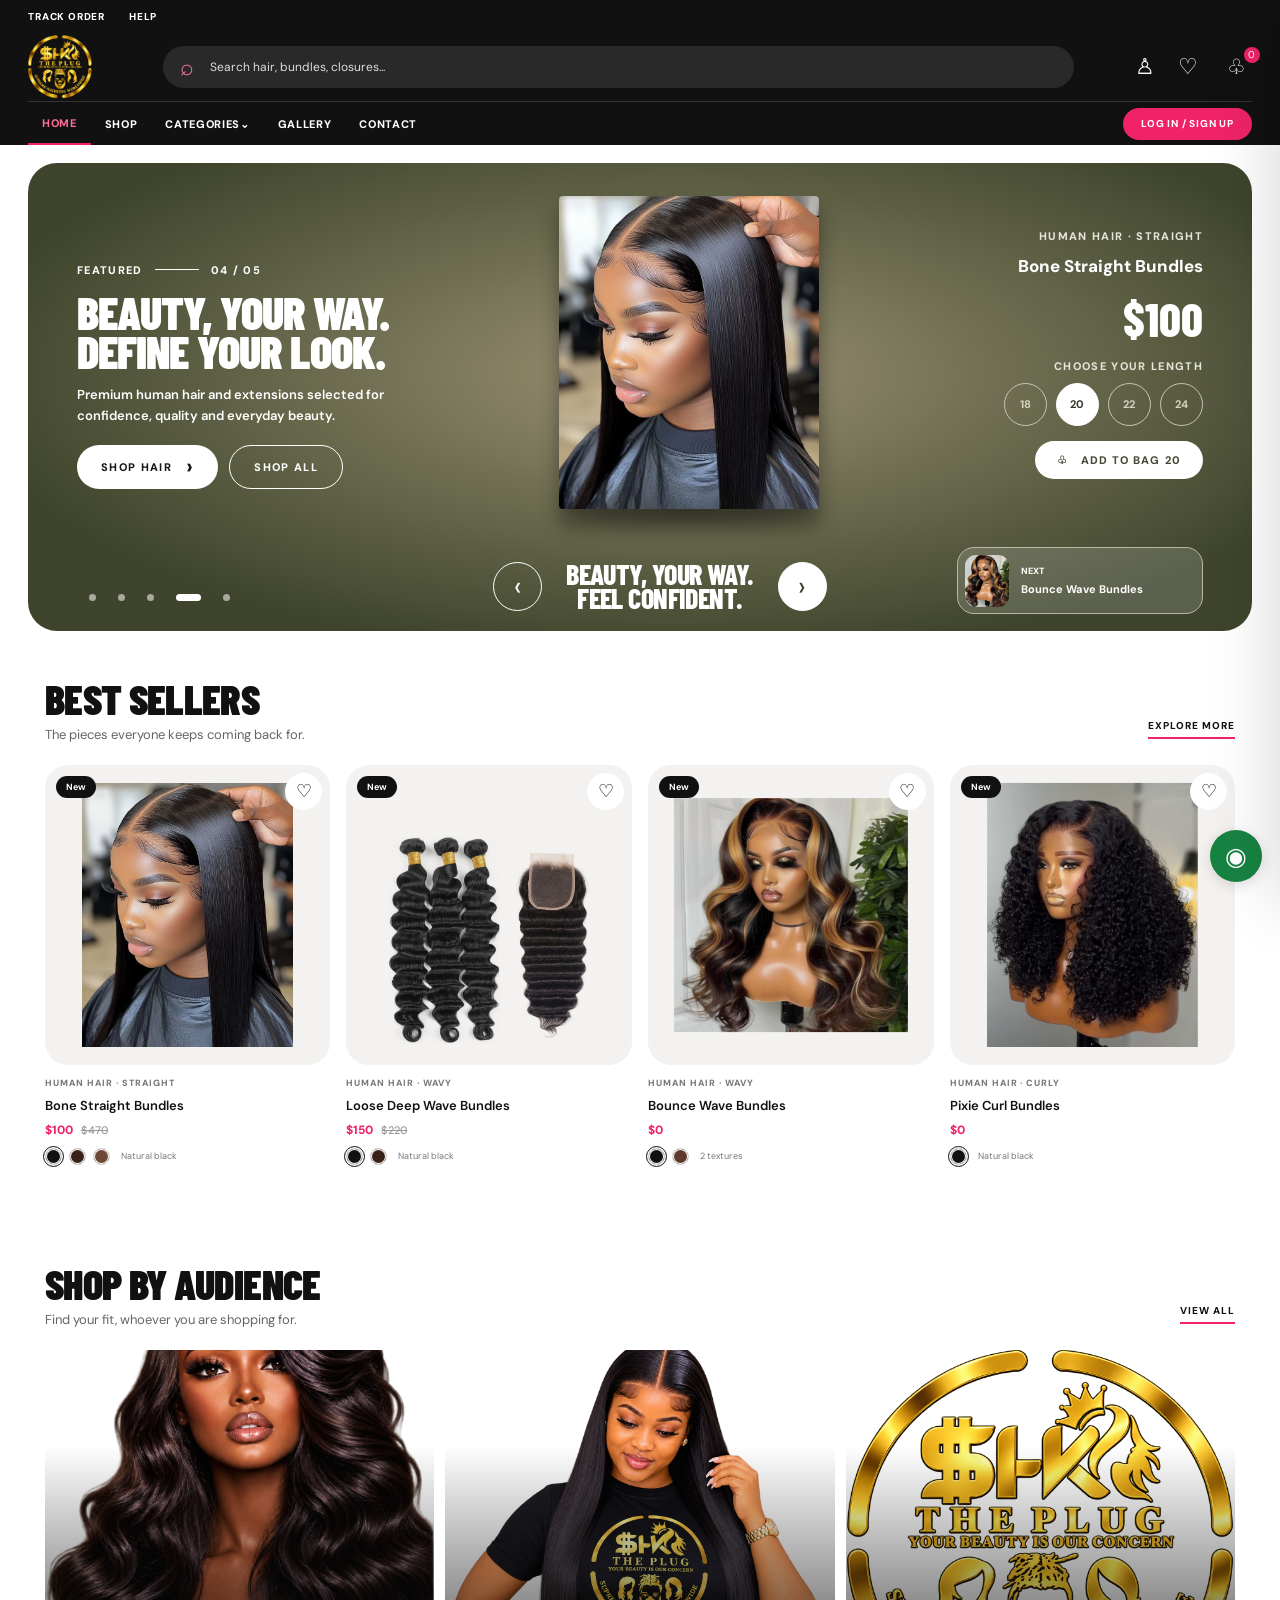
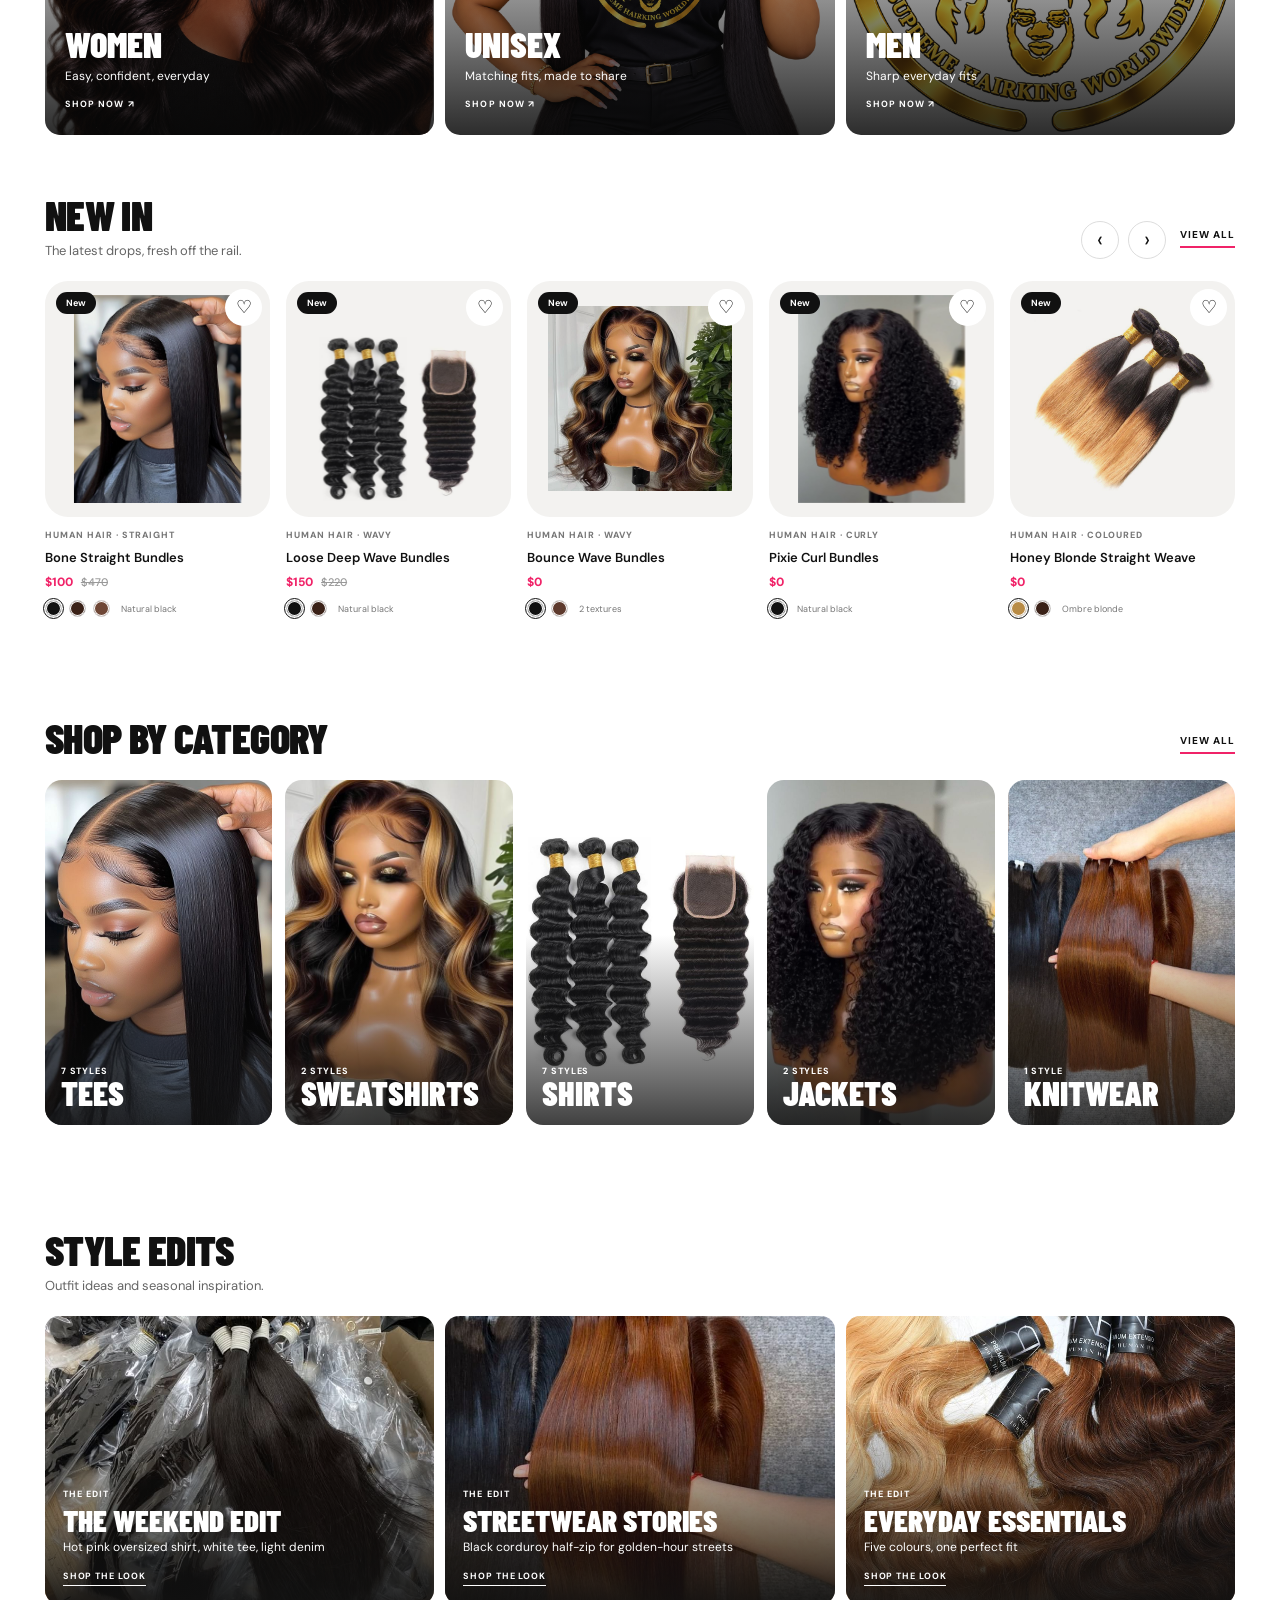
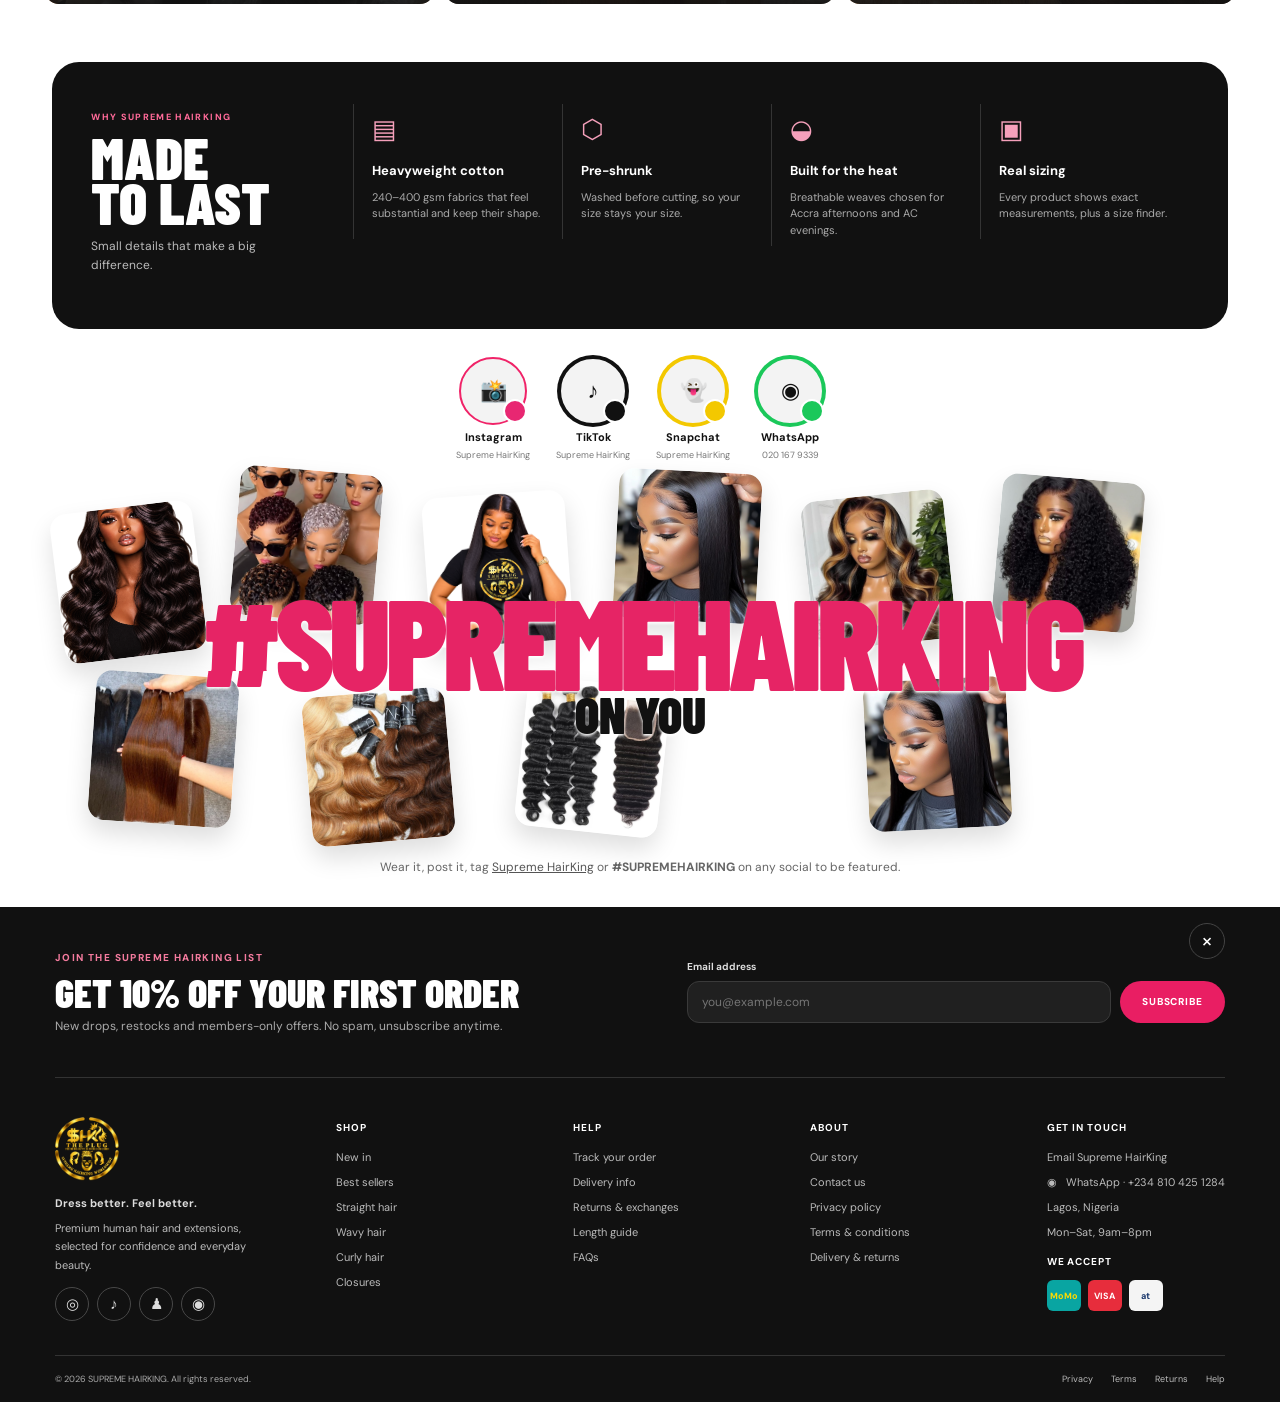
==== index.html @ 1a1b04b2 "First commit" ====
<!doctype html>
<html lang="en">
  <head>
    <meta charset="utf-8" />
    <meta name="viewport" content="width=device-width, initial-scale=1" />
    <meta name="theme-color" content="#111111" />
    <title>Supreme HairKing — Wear Confidence</title>
    <link rel="preconnect" href="https://fonts.googleapis.com" />
    <link rel="preconnect" href="https://fonts.gstatic.com" crossorigin />
    <link
      href="https://fonts.googleapis.com/css2?family=Barlow+Condensed:wght@600;700;800;900&family=DM+Sans:wght@400;500;600;700&family=Manrope:wght@400;500;600;700;800&display=swap"
      rel="stylesheet"
    />
    <link rel="stylesheet" href="styles.css" />
  </head>
  <body>
    <div class="utility">
      <!-- <span>PAY WITH MOBILE MONEY</span> -->
      <div><a href="#track">TRACK ORDER</a><a href="#help">HELP</a></div>
    </div>
    <header class="site-header">
      <div class="main-header">
        <button
          class="menu-toggle"
          aria-label="Open navigation"
          aria-expanded="false"
        >
          ☰
        </button>
        <a class="brand" href="#home" aria-label="Supreme HairKing home">
          <img class="header-logo" src="images/logo.png" alt="Supreme HairKing" /></a
        >
        <label class="search"
          ><span>⌕</span
          ><input
            id="search"
            type="search"
            placeholder="Search hair, bundles, closures..."
        /></label>
        <div class="header-actions">
          <a href="account.html" aria-label="Account">♙</a
          ><a href="#wishlist" aria-label="Wishlist">♡</a
          ><button class="cart-icon" aria-label="Open cart">
            ♧<i id="cart-count">0</i>
          </button>
        </div>
      </div>
      <nav class="nav">
        <a class="selected" href="#home">HOME</a><a href="#best-sellers">SHOP</a
        ><a href="#categories">CATEGORIES⌄</a><a href="#audience">GALLERY</a
        ><a href="#contact">CONTACT</a
        ><a class="account-nav" href="account.html"
          >LOG IN / SIGN UP</a
        >
      </nav>
    </header>

    <main>
      <section class="hero" id="home">
        <div class="hero-copy">
          <p class="eyebrow">FEATURED <span></span> 04 / 05</p>
          <h1>BEAUTY, YOUR WAY.<br />DEFINE YOUR LOOK.</h1>
          <p>
            Premium human hair and extensions selected for<br class="desktop" />
            confidence, quality and everyday beauty.
          </p>
          <div class="hero-buttons">
            <a class="button button-light" href="#best-sellers"
              >SHOP HAIR <b>›</b></a
            ><a class="button button-outline" href="#best-sellers">SHOP ALL</a>
          </div>
        </div>
        <div class="hero-product">
          <img
            src="images/Bone Straight.jpg"
            alt="Bone straight human hair bundles"
          /><span class="product-shadow"></span>
        </div>
        <div class="hero-detail">
          <small>HUMAN HAIR · STRAIGHT</small>
          <h2>Bone Straight Bundles</h2>
          <strong>$100</strong><b class="choose-label">CHOOSE YOUR LENGTH</b>
          <div class="sizes">
            <button>18</button><button class="active">20</button
            ><button>22</button><button>24</button>
          </div>
          <button class="add-size" data-name="Bone Straight Bundles">
            ♧ &nbsp; ADD TO BAG <span>20</span>
          </button>
        </div>
        <div class="hero-dots">
          <i></i><i></i><i></i><i class="active"></i><i></i>
        </div>
        <div class="hero-controls">
          <button aria-label="Previous feature">‹</button
          ><strong>BEAUTY, YOUR WAY.<br />FEEL CONFIDENT.</strong
          ><button aria-label="Next feature">›</button>
        </div>
        <a class="next-product" href="#new-in"
          ><img src="images/bounce.jpg" alt="" /><span
            ><small>NEXT</small><b>Bounce Wave Bundles</b></span
          ></a
        >
      </section>

      <section class="section best" id="best-sellers">
        <div class="section-heading">
          <div>
            <h2>BEST SELLERS</h2>
            <p>The pieces everyone keeps coming back for.</p>
          </div>
          <a class="underlined" href="#new-in">EXPLORE MORE</a>
        </div>
        <div class="product-grid" id="best-grid"></div>
      </section>

      <section class="section audience-section" id="audience">
        <div class="section-heading">
          <div>
            <h2>SHOP BY AUDIENCE</h2>
            <p>Find your fit, whoever you are shopping for.</p>
          </div>
          <a class="underlined" href="#categories">VIEW ALL</a>
        </div>
        <div class="audience-grid">
          <a class="audience-card women" href="#best-sellers"
            ><div>
              <h3>WOMEN</h3>
              <p>Easy, confident, everyday</p>
              <b>SHOP NOW ↗</b>
            </div></a
          >
          <a class="audience-card unisex" href="#best-sellers"
            ><div>
              <h3>UNISEX</h3>
              <p>Matching fits, made to share</p>
              <b>SHOP NOW ↗</b>
            </div></a
          >
          <a class="audience-card men" href="#best-sellers"
            ><div>
              <h3>MEN</h3>
              <p>Sharp everyday fits</p>
              <b>SHOP NOW ↗</b>
            </div></a
          >
        </div>
      </section>

      <section class="section new-section" id="new-in">
        <div class="section-heading">
          <div>
            <h2>NEW IN</h2>
            <p>The latest drops, fresh off the rail.</p>
          </div>
          <div class="heading-actions">
            <button aria-label="Previous products">‹</button
            ><button aria-label="Next products">›</button
            ><a class="underlined" href="#best-sellers">VIEW ALL</a>
          </div>
        </div>
        <div class="product-grid new-grid" id="new-grid"></div>
      </section>

      <section class="section category-section" id="categories">
        <div class="section-heading">
          <div><h2>SHOP BY CATEGORY</h2></div>
          <a class="underlined" href="#best-sellers">VIEW ALL</a>
        </div>
        <div class="category-grid">
          <a class="category-card tees" href="#best-sellers"
            ><span>7 STYLES</span>
            <h3>TEES</h3></a
          ><a class="category-card sweatshirts" href="#best-sellers"
            ><span>2 STYLES</span>
            <h3>SWEATSHIRTS</h3></a
          ><a class="category-card shirts" href="#best-sellers"
            ><span>7 STYLES</span>
            <h3>SHIRTS</h3></a
          ><a class="category-card jackets" href="#best-sellers"
            ><span>2 STYLES</span>
            <h3>JACKETS</h3></a
          ><a class="category-card knitwear" href="#best-sellers"
            ><span>1 STYLE</span>
            <h3>KNITWEAR</h3></a
          >
        </div>
      </section>

      <section class="section style-edits" id="style-edits">
        <div class="section-heading">
          <div>
            <h2>STYLE EDITS</h2>
            <p>Outfit ideas and seasonal inspiration.</p>
          </div>
        </div>
        <div class="edit-grid">
          <a class="edit-card edit-weekend" href="#best-sellers"
            ><div>
              <small>THE EDIT</small>
              <h3>THE WEEKEND EDIT</h3>
              <p>Hot pink oversized shirt, white tee, light denim</p>
              <b>SHOP THE LOOK</b>
            </div></a
          >
          <a class="edit-card edit-street" href="#best-sellers"
            ><div>
              <small>THE EDIT</small>
              <h3>STREETWEAR STORIES</h3>
              <p>Black corduroy half-zip for golden-hour streets</p>
              <b>SHOP THE LOOK</b>
            </div></a
          >
          <a class="edit-card edit-essentials" href="#best-sellers"
            ><div>
              <small>THE EDIT</small>
              <h3>EVERYDAY ESSENTIALS</h3>
              <p>Five colours, one perfect fit</p>
              <b>SHOP THE LOOK</b>
            </div></a
          >
        </div>
      </section>

      <section class="quality-social" id="about">
        <div class="quality-panel">
          <div class="quality-intro">
            <small>WHY SUPREME HAIRKING</small>
            <h2>MADE<br />TO LAST</h2>
            <p>Small details that make a big difference.</p>
          </div>
          <div class="quality-feature">
            <span>▤</span>
            <h3>Heavyweight cotton</h3>
            <p>
              240–400 gsm fabrics that feel substantial and keep their shape.
            </p>
          </div>
          <div class="quality-feature">
            <span>⬡</span>
            <h3>Pre-shrunk</h3>
            <p>Washed before cutting, so your size stays your size.</p>
          </div>
          <div class="quality-feature">
            <span>◒</span>
            <h3>Built for the heat</h3>
            <p>
              Breathable weaves chosen for Accra afternoons and AC evenings.
            </p>
          </div>
          <div class="quality-feature">
            <span>▣</span>
            <h3>Real sizing</h3>
            <p>Every product shows exact measurements, plus a size finder.</p>
          </div>
        </div>
        <div class="social-links">
          <a href="https://www.instagram.com/thehmtrends/"
            ><span class="social-avatar instagram">📸</span><b>Instagram</b
            ><small>Supreme HairKing</small></a
          ><a href="https://www.tiktok.com/@thehmtrends"
            ><span class="social-avatar tiktok">♪</span><b>TikTok</b
            ><small>Supreme HairKing</small></a
          ><a href="https://www.snapchat.com/add/hm.trends"
            ><span class="social-avatar snapchat">👻</span><b>Snapchat</b
            ><small>Supreme HairKing</small></a
          ><a href="https://wa.me/233201679339"
            ><span class="social-avatar whatsapp">◉</span><b>WhatsApp</b
            ><small>020 167 9339</small></a
          >
        </div>
      </section>

      <section class="community" id="community">
        <div class="community-photos">
          <img
            class="community-photo p1"
            src="images/lady hair.png"
            alt="Supreme HairKing community look"
          /><img
            class="community-photo p2"
            src="images/11.jpeg"
            alt="Supreme HairKing community look"
          /><img
            class="community-photo p3"
            src="images/Elegant Beauty Brand Model Cutout.png"
            alt="Supreme HairKing community look"
          /><img
            class="community-photo p4"
            src="images/Bone Straight.jpg"
            alt="Supreme HairKing community look"
          /><img
            class="community-photo p5"
            src="images/bounce.jpg"
            alt="Supreme HairKing community look"
          /><img
            class="community-photo p6"
            src="images/pixie curl.jpg"
            alt="Supreme HairKing community look"
          /><img
            class="community-photo p7"
            src="images/Brown Bone Straight Hair.jpg"
            alt="Supreme HairKing community look"
          /><img
            class="community-photo p8"
            src="images/Bundle up in color, babe!_BNB’s colored bundles….jpg"
            alt="Supreme HairKing community look"
          /><img
            class="community-photo p9"
            src="images/Loose Deep Wave Human Hair Bundles and Closure Loose Wave Bundles With Lace Closure Big.jpg"
            alt="Supreme HairKing community look"
          /><img
            class="community-photo p10"
            src="images/Bone Straight.jpg"
            alt="Supreme HairKing community look"
          />
          <div class="community-title">
            <strong>#SUPREMEHAIRKING</strong><b>ON YOU</b>
          </div>
        </div>
        <p>
          Wear it, post it, tag
          <a href="https://www.instagram.com/thehmtrends/">Supreme HairKing</a> or
          <b>#SUPREMEHAIRKING</b> on any social to be featured.
        </p>
      </section>
    </main>
    <footer class="site-footer" id="contact">
      <section class="newsletter">
        <div>
          <small>JOIN THE SUPREME HAIRKING LIST</small>
          <h2>GET 10% OFF YOUR FIRST ORDER</h2>
          <p>
            New drops, restocks and members-only offers. No spam, unsubscribe
            anytime.
          </p>
        </div>
        <form class="newsletter-form">
          <label for="newsletter-email">Email address</label>
          <div>
            <input
              id="newsletter-email"
              type="email"
              placeholder="you@example.com"
              required
            /><button type="submit">SUBSCRIBE</button>
          </div>
        </form>
        <button class="footer-close" aria-label="Close">×</button>
      </section>
      <div class="footer-main">
        <div class="footer-about">
          <a class="brand footer-brand" href="#home"
            ><img src="images/logo.png" alt="Supreme HairKing" /></a
          ><b>Dress better. Feel better.</b>
          <p>
            Premium human hair and extensions, selected for confidence and
            everyday beauty.
          </p>
          <div class="footer-social">
            <a
              href="https://www.instagram.com/thehmtrends/"
              aria-label="Instagram"
              >◎</a
            ><a href="https://www.tiktok.com/@thehmtrends" aria-label="TikTok"
              >♪</a
            ><a
              href="https://www.snapchat.com/add/hm.trends"
              aria-label="Snapchat"
              >♟</a
            ><a href="https://wa.me/+234 810 425 1284" aria-label="WhatsApp">◉</a>
          </div>
        </div>
        <div class="footer-column">
          <h3>SHOP</h3>
          <a href="#new-in">New in</a><a href="#best-sellers">Best sellers</a
          ><a href="#categories">Straight hair</a
          ><a href="#categories">Wavy hair</a
          ><a href="#categories">Curly hair</a
          ><a href="#categories">Closures</a>
        </div>
        <div class="footer-column">
          <h3>HELP</h3>
          <a href="#track">Track your order</a><a href="#help">Delivery info</a
          ><a href="#help">Returns &amp; exchanges</a
          ><a href="#help">Length guide</a><a href="#help">FAQs</a>
        </div>
        <div class="footer-column">
          <h3>ABOUT</h3>
          <a href="#about">Our story</a><a href="#contact">Contact us</a
          ><a href="#privacy">Privacy policy</a
          ><a href="#terms">Terms &amp; conditions</a
          ><a href="#help">Delivery &amp; returns</a>
        </div>
        <div class="footer-column footer-contact">
          <h3>GET IN TOUCH</h3>
          <a href="mailto:hello@hmtrends.com">Email Supreme HairKing</a
          ><a href="https://wa.me/+234 810 425 1284"
            >◉ &nbsp; WhatsApp · +234 810 425 1284</a
          ><span>Lagos, Nigeria</span><span>Mon–Sat, 9am–8pm</span>
          <h3 class="accept-title">WE ACCEPT</h3>
          <div class="payment-badges"><b>MoMo</b><b>VISA</b><b>at</b></div>
        </div>
      </div>
      <div class="footer-bottom">
        <span>© 2026 SUPREME HAIRKING. All rights reserved.</span>
        <nav>
          <a href="#privacy">Privacy</a><a href="#terms">Terms</a
          ><a href="#help">Returns</a><a href="#help">Help</a>
        </nav>
      </div>
    </footer>
    <aside class="cart-panel" aria-hidden="true">
      <div class="cart-heading">
        <h2>Your Bag</h2>
        <button class="close-cart" aria-label="Close cart">×</button>
      </div>
      <div id="cart-items"></div>
      <div class="cart-total">
        <span>Total</span><b id="cart-total">$0</b>
      </div>
      <button class="button button-dark checkout">CHECKOUT</button>
    </aside>
    <a
      class="whatsapp-float"
      href="https://wa.me/+234 810 425 1284"
      aria-label="Chat on WhatsApp"
      >◉</a
    >
    <div class="toast" role="status"></div>
    <script src="script.js"></script>
  </body>
</html>
---- styles.css ----
:root {
  --ink: #111;
  --pink: #f02368;
  --olive: #41482d;
  --muted: #696969;
  --line: #e8e8e8;
  --display: "Barlow Condensed", Impact, sans-serif;
  --body: "DM Sans", Arial, sans-serif;
}
* {
  box-sizing: border-box;
}
html {
  scroll-behavior: smooth;
}
body {
  margin: 0;
  color: var(--ink);
  font-family: var(--body);
  background: #fff;
}
a {
  color: inherit;
  text-decoration: none;
}
button,
input {
  font: inherit;
}
.utility {
  height: 32px;
  padding: 0 2.2%;
  background: #111;
  color: #fff;
  display: flex;
  align-items: center;
  justify-content: space-between;
  font-size: 10px;
  font-weight: 800;
  letter-spacing: 0.08em;
}
.utility div {
  display: flex;
  gap: 24px;
}
.site-header {
  background: #111;
  color: #fff;
  padding: 0 2.2%;
  position: relative;
  z-index: 5;
}
.main-header {
  height: 70px;
  display: flex;
  align-items: center;
  gap: 5%;
  border-bottom: 1px solid #333;
}
.brand {
  width: 74px;
  height: 54px;
  display: flex;
  align-items: center;
  position: relative;
  flex: none;
}
.hanger {
  font:
    italic 68px Georgia,
    serif;
  line-height: 1;
  transform: rotate(-9deg);
  color: white;
}
.brand-script {
  font: italic 28px cursive;
  white-space: nowrap;
  margin-left: -12px;
  transform: rotate(-6deg);
}
.header-logo {
  display: block;
  width: 64px;
  height: 64px;
  object-fit: contain;
}
.search {
  height: 42px;
  display: flex;
  align-items: center;
  gap: 14px;
  background: #292929;
  border-radius: 30px;
  flex: 1;
  padding: 0 17px;
  color: #f47b9e;
}
.search span {
  font-size: 23px;
}
.search input {
  background: none;
  border: 0;
  outline: 0;
  color: white;
  width: 100%;
  font-size: 12px;
}
.search input::placeholder {
  color: #ddd;
}
.header-actions {
  display: flex;
  gap: 23px;
  align-items: center;
  font-size: 22px;
}
.header-actions button {
  color: #fff;
}
.cart-icon {
  position: relative;
  background: none;
  border: 0;
  font-size: 21px;
  cursor: pointer;
}
.cart-icon i {
  position: absolute;
  right: -8px;
  top: -5px;
  border-radius: 50%;
  background: var(--pink);
  color: white;
  font: 10px var(--body);
  width: 16px;
  height: 16px;
  display: grid;
  place-items: center;
}
.nav {
  height: 43px;
  display: flex;
  align-items: stretch;
  gap: 0;
  font-size: 11px;
  font-weight: 800;
  letter-spacing: 0.06em;
}
.nav > a {
  padding: 0 14px;
  display: flex;
  align-items: center;
}
.nav .selected {
  color: #ff6d98;
  border-bottom: 2px solid var(--pink);
}
.nav .account-nav {
  margin-left: auto;
  align-self: center;
  min-height: 32px;
  padding: 0 18px;
  border-radius: 22px;
  background: var(--pink);
  color: #fff;
  font-size: 10px;
  letter-spacing: .08em;
}
.nav .account-nav:hover {
  background: #d71958;
}
.menu-toggle {
  display: none;
}
.hero {
  height: 468px;
  margin: 18px auto 0;
  width: calc(100% - 4.4%);
  border-radius: 29px;
  background: radial-gradient(
    ellipse at 53% 45%,
    #9c9274 0,
    #68684c 42%,
    #3e452c 78%
  );
  color: #fff;
  position: relative;
  overflow: hidden;
}
.hero-copy {
  position: absolute;
  left: 4%;
  top: 19%;
  z-index: 2;
}
.eyebrow {
  font-size: 11px;
  letter-spacing: 0.12em;
  font-weight: 800;
  display: flex;
  align-items: center;
  gap: 12px;
}
.eyebrow span {
  width: 44px;
  height: 1px;
  background: #fff;
}
.hero h1 {
  font: 900 clamp(36px, 3.6vw, 50px)/0.85 var(--display);
  letter-spacing: -0.02em;
  margin: 15px 0;
}
.hero-copy > p:not(.eyebrow) {
  font-size: 13px;
  line-height: 1.6;
  font-weight: 600;
}
.hero-buttons {
  display: flex;
  gap: 11px;
  margin-top: 18px;
}
.button {
  border: 0;
  border-radius: 30px;
  padding: 14px 24px;
  font-size: 11px;
  font-weight: 800;
  letter-spacing: 0.12em;
  display: inline-flex;
  align-items: center;
  justify-content: center;
  gap: 14px;
  cursor: pointer;
}
.button-light {
  background: #fff;
  color: #171717;
}
.button-light b {
  font-size: 22px;
  line-height: 10px;
}
.button-outline {
  color: #fff;
  border: 1px solid #fff;
  background: transparent;
}
.hero-product {
  position: absolute;
  left: 40%;
  top: 7%;
  width: 28%;
  height: 67%;
  display: flex;
  align-items: center;
  justify-content: center;
  z-index: 1;
}
.hero-product img {
  height: 100%;
  width: 76%;
  object-fit: cover;
  mix-blend-mode: multiply;
  filter: drop-shadow(0 15px 10px #1117);
  border-radius: 4px;
}
.product-shadow {
  position: absolute;
  width: 65%;
  height: 18px;
  bottom: -11px;
  border-radius: 50%;
  background: #15170d8c;
  filter: blur(12px);
}
.hero-detail {
  position: absolute;
  right: 4%;
  top: 14%;
  width: 255px;
  text-align: right;
  display: grid;
  gap: 10px;
  z-index: 2;
}
.hero-detail > small,
.choose-label {
  font-size: 11px;
  letter-spacing: 0.12em;
  font-weight: 800;
  color: #e5e4d9;
}
.hero-detail h2 {
  font-size: 17px;
  line-height: 1.55;
  margin: 0;
  font-weight: 800;
}
.hero-detail > strong {
  font: 800 48px var(--display);
  margin-top: 0;
}
.choose-label {
  margin-top: 2px;
}
.sizes {
  display: flex;
  justify-content: flex-end;
  gap: 9px;
}
.sizes button {
  width: 43px;
  height: 43px;
  border-radius: 50%;
  border: 1px solid #c7c5b6;
  background: transparent;
  color: #d7d3c1;
  font-size: 11px;
  font-weight: 700;
  cursor: pointer;
}
.sizes button.active {
  background: white;
  color: #34382a;
  border-color: #fff;
}
.add-size {
  justify-self: end;
  background: white;
  border: 0;
  border-radius: 24px;
  padding: 12px 22px;
  color: #454a37;
  font-size: 11px;
  font-weight: 800;
  letter-spacing: 0.1em;
  margin-top: 5px;
  cursor: pointer;
}
.hero-dots {
  position: absolute;
  bottom: 30px;
  left: 5%;
  display: flex;
  gap: 22px;
  align-items: center;
}
.hero-dots i {
  width: 7px;
  height: 7px;
  border-radius: 10px;
  background: #a9aa9b;
}
.hero-dots i.active {
  width: 25px;
  background: white;
}
.hero-controls {
  position: absolute;
  bottom: 20px;
  left: 38%;
  display: flex;
  gap: 24px;
  align-items: center;
  text-align: center;
}
.hero-controls button,
.heading-actions button {
  width: 49px;
  height: 49px;
  border: 1px solid #fff;
  border-radius: 50%;
  background: transparent;
  color: #fff;
  font-size: 28px;
  cursor: pointer;
}
.hero-controls strong {
  font: 800 28px/0.85 var(--display);
  letter-spacing: -0.02em;
}
.hero-controls button:last-child {
  background: #fff;
  color: #3b422c;
}
.next-product {
  position: absolute;
  right: 4%;
  bottom: 17px;
  width: 246px;
  height: 67px;
  padding: 7px;
  border: 1px solid #b8b8a4;
  border-radius: 17px;
  background: #ffffff27;
  display: flex;
  gap: 12px;
  align-items: center;
  z-index: 3;
}
.next-product img {
  height: 52px;
  width: 44px;
  object-fit: cover;
  mix-blend-mode: multiply;
  border-radius: 11px;
}
.next-product span {
  display: grid;
  gap: 5px;
  font-size: 11px;
}
.next-product small {
  font-size: 9px;
  font-weight: 800;
}
.section {
  padding: 48px 3.5% 0;
}
.section-heading {
  display: flex;
  align-items: flex-end;
  justify-content: space-between;
  margin-bottom: 22px;
}
.section-heading h2 {
  font: 900 42px/0.95 var(--display);
  margin: 0;
  letter-spacing: -0.015em;
}
.section-heading p {
  font-size: 13px;
  color: #656565;
  margin: 7px 0 0;
}
.underlined {
  font-size: 10px;
  font-weight: 800;
  letter-spacing: 0.1em;
  position: relative;
  padding-bottom: 7px;
  margin-bottom: 4px;
}
.underlined:after {
  content: "";
  height: 2px;
  background: var(--pink);
  position: absolute;
  bottom: 0;
  left: 0;
  right: 0;
}
.product-grid {
  display: grid;
  grid-template-columns: repeat(4, minmax(0, 1fr));
  gap: 16px;
}
.product-card {
  min-width: 0;
}
.product-image {
  aspect-ratio: 1/1.05;
  border-radius: 23px;
  background: #f3f2f0;
  position: relative;
  overflow: hidden;
  display: grid;
  place-items: center;
}
.product-image img {
  width: 82%;
  height: 88%;
  object-fit: contain;
  mix-blend-mode: multiply;
  transition: transform 0.25s;
}
.product-card:hover .product-image img {
  transform: scale(1.04);
}
.new-badge {
  position: absolute;
  top: 11px;
  left: 11px;
  border-radius: 14px;
  background: #111;
  color: #fff;
  padding: 5px 10px;
  font-size: 9px;
  font-weight: 700;
  z-index: 1;
}
.favorite {
  position: absolute;
  top: 8px;
  right: 8px;
  width: 37px;
  height: 37px;
  background: white;
  border: 0;
  border-radius: 50%;
  font-size: 18px;
  cursor: pointer;
  z-index: 1;
}
.favorite.saved {
  color: var(--pink);
}
.product-meta {
  font-size: 9px;
  letter-spacing: 0.11em;
  font-weight: 800;
  color: #777;
  margin: 12px 0 8px;
}
.product-card h3 {
  font-size: 13px;
  font-weight: 600;
  margin: 0 0 8px;
}
.price {
  font-size: 12px;
  color: var(--pink);
  font-weight: 800;
}
.old-price {
  font-size: 11px;
  color: #999;
  text-decoration: line-through;
  margin-left: 8px;
  font-weight: 500;
}
.swatches {
  display: flex;
  align-items: center;
  gap: 7px;
  margin-top: 10px;
}
.swatch {
  width: 17px;
  height: 17px;
  border-radius: 50%;
  border: 1px solid #ddd;
  box-shadow: inset 0 0 0 1px #fff;
}
.swatch:first-child {
  outline: 1px solid #111;
  outline-offset: 1px;
}
.color-note {
  font-size: 9px;
  color: #777;
  margin-left: 4px;
}
.style-count {
  font-size: 10px;
  color: #777;
  margin: 7px 0;
}
.audience-section {
  padding-top: 58px;
}
.audience-grid {
  display: grid;
  grid-template-columns: repeat(3, 1fr);
  gap: 11px;
}
.audience-card {
  height: 385px;
  border-radius: 15px;
  overflow: hidden;
  background-size: cover;
  background-position: center;
  position: relative;
  color: white;
}
.audience-card:after {
  content: "";
  position: absolute;
  inset: 25% 0 0;
  background: linear-gradient(0deg, #080808d9, transparent);
}
.audience-card > div {
  position: absolute;
  bottom: 23px;
  left: 20px;
  z-index: 1;
}
.audience-card h3 {
  font: 900 36px/0.9 var(--display);
  margin: 0 0 7px;
}
.audience-card p {
  font-size: 12px;
  margin: 0 0 7px;
}
.audience-card b {
  font-size: 9px;
  letter-spacing: 0.12em;
}
.women {
  background-image: url("https://images.unsplash.com/photo-1534528741775-53994a69daeb?auto=format&fit=crop&w=900&q=85");
}
.unisex {
  background-image: url("https://images.unsplash.com/photo-1529139574466-a303027c1d8b?auto=format&fit=crop&w=900&q=85");
}
.men {
  background-image: url("https://images.unsplash.com/photo-1500648767791-00dcc994a43e?auto=format&fit=crop&w=900&q=85");
}
.new-section {
  padding-top: 60px;
}
.heading-actions {
  display: flex;
  gap: 9px;
  align-items: center;
}
.heading-actions button {
  width: 38px;
  height: 38px;
  border-color: #ddd;
  color: #111;
  font-size: 22px;
}
.heading-actions .underlined {
  margin: 0 0 4px 5px;
}
.new-grid {
  grid-template-columns: repeat(5, minmax(0, 1fr));
  gap: 16px;
}
.category-section {
  padding-top: 60px;
  padding-bottom: 55px;
}
.category-grid {
  display: grid;
  grid-template-columns: repeat(5, 1fr);
  gap: 13px;
}
.category-card {
  height: 345px;
  border-radius: 17px;
  overflow: hidden;
  background-size: cover;
  background-position: center;
  position: relative;
  color: white;
  display: flex;
  flex-direction: column;
  justify-content: flex-end;
  padding: 16px;
}
.category-card:before {
  content: "";
  position: absolute;
  inset: 45% 0 0;
  background: linear-gradient(0deg, #111c, transparent);
}
.category-card span,
.category-card h3 {
  z-index: 1;
  margin: 0;
}
.category-card span {
  font-size: 9px;
  letter-spacing: 0.1em;
  font-weight: 800;
}
.category-card h3 {
  font: 900 34px/0.95 var(--display);
}
.tees {
  background-image: url("https://images.unsplash.com/photo-1521572163474-6864f9cf17ab?auto=format&fit=crop&w=600&q=85");
}
.sweatshirts {
  background-image: url("https://images.unsplash.com/photo-1556821840-3a63f95609a7?auto=format&fit=crop&w=600&q=85");
}
.shirts {
  background-image: url("https://images.unsplash.com/photo-1596755094514-f87e34085b2c?auto=format&fit=crop&w=600&q=85");
}
.jackets {
  background-image: url("https://images.unsplash.com/photo-1551028719-00167b16eac5?auto=format&fit=crop&w=600&q=85");
}
.knitwear {
  background-image: url("https://images.unsplash.com/photo-1620799140408-edc6dcb6d633?auto=format&fit=crop&w=600&q=85");
}
footer {
  border-top: 1px solid var(--line);
  padding: 24px 3.5%;
  display: flex;
  justify-content: space-between;
  align-items: center;
  font-size: 11px;
  color: #666;
}
.footer-brand {
  height: 35px;
  width: auto;
  color: #111;
}
.footer-brand .brand-script {
  font-size: 22px;
}
.cart-panel {
  position: fixed;
  z-index: 10;
  right: 0;
  top: 0;
  height: 100vh;
  width: min(390px, 100%);
  background: #fff;
  border-left: 1px solid #ddd;
  padding: 25px;
  transform: translateX(102%);
  transition: transform 0.3s;
  box-shadow: -20px 0 60px #0002;
}
.cart-panel.open {
  transform: translateX(0);
}
.cart-heading {
  display: flex;
  justify-content: space-between;
  align-items: center;
  border-bottom: 1px solid var(--line);
}
.cart-heading h2 {
  font: 700 26px var(--display);
}
.close-cart {
  border: 0;
  background: none;
  font-size: 30px;
  cursor: pointer;
}
.cart-row {
  display: grid;
  grid-template-columns: 62px 1fr auto;
  gap: 12px;
  align-items: center;
  padding: 14px 0;
  border-bottom: 1px solid var(--line);
}
.cart-row img {
  height: 62px;
  width: 62px;
  object-fit: cover;
  border-radius: 7px;
}
.cart-row b {
  font-size: 12px;
}
.cart-row small {
  display: block;
  color: #777;
  margin-top: 6px;
}
.remove-item {
  background: none;
  border: 0;
  cursor: pointer;
}
.cart-total {
  display: flex;
  justify-content: space-between;
  margin: 25px 0;
}
.button-dark {
  background: #111;
  color: #fff;
  width: 100%;
}
.empty-results {
  color: #777;
  font-size: 13px;
  padding: 15px 0;
}
.toast {
  position: fixed;
  z-index: 15;
  bottom: 22px;
  left: 50%;
  transform: translate(-50%, 20px);
  opacity: 0;
  background: #111;
  color: #fff;
  border-radius: 24px;
  padding: 12px 20px;
  font-size: 12px;
  transition: 0.25s;
  pointer-events: none;
}
.toast.show {
  opacity: 1;
  transform: translate(-50%, 0);
}
.whatsapp-float {
  position: fixed;
  right: 18px;
  bottom: 18px;
  width: 52px;
  height: 52px;
  z-index: 8;
  border-radius: 50%;
  background: #178342;
  color: white;
  display: grid;
  place-items: center;
  font-size: 25px;
  box-shadow: 0 3px 14px #0002;
}
@media (max-width: 900px) {
  .hero {
    height: 450px;
  }
  .hero-copy {
    left: 3%;
    top: 18%;
  }
  .hero h1 {
    font-size: 38px;
  }
  .hero-product {
    left: 38%;
    width: 30%;
  }
  .hero-detail {
    right: 2%;
    width: 220px;
  }
  .hero-controls {
    left: 37%;
    gap: 12px;
  }
  .hero-controls strong {
    font-size: 23px;
  }
  .next-product {
    width: 220px;
  }
  .product-grid {
    gap: 11px;
  }
  .audience-card {
    height: 300px;
  }
  .category-card {
    height: 280px;
  }
  .category-card h3 {
    font-size: 27px;
  }
}
@media (max-width: 650px) {
  .utility {
    height: 28px;
    font-size: 8px;
  }
  .utility div {
    gap: 12px;
  }
  .site-header {
    padding: 0 14px;
  }
  .main-header {
    height: 64px;
    gap: 10px;
  }
  .menu-toggle {
    display: block;
    border: 0;
    background: none;
    color: white;
    font-size: 22px;
    order: 3;
  }
  .brand { width: 52px; height: 52px; }
  .header-logo { width: 50px; height: 50px; }
  .hanger {
    font-size: 53px;
  }
  .brand-script {
    font-size: 20px;
    margin-left: -9px;
  }
  .search {
    height: 36px;
    padding: 0 10px;
    gap: 6px;
  }
  .search span {
    font-size: 18px;
  }
  .search input {
    font-size: 10px;
  }
  .header-actions {
    gap: 9px;
    font-size: 18px;
  }
  .header-actions > a:first-child { display: inline-flex; }
  .nav {
    display: none;
    position: absolute;
    top: 64px;
    left: 0;
    right: 0;
    height: auto;
    background: #111;
    padding: 10px 15px 15px;
    flex-direction: column;
    box-shadow: 0 12px 18px #0004;
  }
  .nav.open {
    display: flex;
  }
  .nav > a {
    padding: 13px 8px;
  }
  .nav .account-nav {
    margin-left: 0;
    align-self: stretch;
    justify-content: center;
    margin-top: 7px;
  }
  .hero {
    width: calc(100% - 24px);
    margin-top: 12px;
    height: 600px;
    border-radius: 21px;
    background: radial-gradient(
      ellipse at 50% 42%,
      #969078 0,
      #68694c 45%,
      #3e452c 85%
    );
  }
  .hero-copy {
    top: 7%;
    left: 6%;
    right: 6%;
  }
  .eyebrow {
    font-size: 9px;
  }
  .hero h1 {
    font-size: 38px;
    margin: 10px 0;
  }
  .hero-copy > p:not(.eyebrow) {
    font-size: 11px;
    margin: 8px 0;
  }
  .desktop {
    display: none;
  }
  .hero-buttons {
    margin-top: 12px;
  }
  .button {
    padding: 11px 16px;
    font-size: 9px;
  }
  .hero-product {
    left: 31%;
    top: 31%;
    width: 42%;
    height: 38%;
  }
  .hero-product img {
    width: 86%;
  }
  .hero-detail {
    top: auto;
    bottom: 80px;
    left: 5%;
    right: 5%;
    width: auto;
    text-align: center;
    gap: 5px;
  }
  .hero-detail h2 {
    font-size: 14px;
  }
  .hero-detail > strong {
    font-size: 34px;
    line-height: 1;
  }
  .hero-detail > small,
  .choose-label {
    font-size: 9px;
  }
  .sizes {
    justify-content: center;
    gap: 8px;
  }
  .sizes button {
    width: 32px;
    height: 32px;
    font-size: 9px;
  }
  .add-size {
    justify-self: center;
    padding: 9px 16px;
    font-size: 9px;
  }
  .hero-dots {
    left: 6%;
    bottom: 24px;
    gap: 11px;
  }
  .hero-controls {
    left: 38%;
    bottom: 17px;
    gap: 9px;
  }
  .hero-controls button {
    width: 34px;
    height: 34px;
    font-size: 20px;
  }
  .hero-controls strong {
    font-size: 17px;
  }
  .next-product {
    display: none;
  }
  .section {
    padding: 36px 16px 0;
  }
  .section-heading {
    margin-bottom: 15px;
    align-items: flex-end;
  }
  .section-heading h2 {
    font-size: 33px;
  }
  .section-heading p {
    font-size: 10px;
  }
  .underlined {
    font-size: 8px;
  }
  .product-grid {
    grid-template-columns: repeat(2, minmax(0, 1fr));
    gap: 18px 10px;
  }
  .product-image {
    border-radius: 17px;
  }
  .favorite {
    width: 31px;
    height: 31px;
    font-size: 16px;
  }
  .product-meta {
    font-size: 8px;
    margin: 9px 0 6px;
  }
  .product-card h3 {
    font-size: 11px;
  }
  .price {
    font-size: 11px;
  }
  .old-price {
    font-size: 9px;
  }
  .swatches {
    gap: 5px;
    margin-top: 8px;
  }
  .swatch {
    width: 14px;
    height: 14px;
  }
  .style-count,
  .color-note {
    font-size: 8px;
  }
  .audience-section {
    padding-top: 42px;
  }
  .audience-grid {
    grid-template-columns: 1fr;
    gap: 10px;
  }
  .audience-card {
    height: 300px;
  }
  .audience-card > div {
    left: 16px;
    bottom: 17px;
  }
  .audience-card h3 {
    font-size: 32px;
  }
  .new-section {
    padding-top: 42px;
  }
  .new-grid {
    grid-template-columns: repeat(2, minmax(0, 1fr));
  }
  .heading-actions {
    gap: 5px;
  }
  .heading-actions button {
    width: 29px;
    height: 29px;
    font-size: 17px;
  }
  .heading-actions .underlined {
    margin-left: 3px;
  }
  .category-section {
    padding-top: 42px;
    padding-bottom: 34px;
  }
  .category-grid {
    grid-template-columns: repeat(2, minmax(0, 1fr));
    gap: 10px;
  }
  .category-card {
    height: 230px;
    padding: 12px;
    border-radius: 13px;
  }
  .category-card:last-child {
    grid-column: span 2;
    height: 210px;
  }
  .category-card h3 {
    font-size: 29px;
  }
  footer {
    padding: 20px 16px;
    gap: 8px;
    font-size: 9px;
    flex-wrap: wrap;
  }
  .footer-brand {
    display: none;
  }
  .whatsapp-float {
    width: 47px;
    height: 47px;
    right: 12px;
    bottom: 12px;
  }
}

/* Small-screen refinements: keep the logo and account controls reachable,
   prevent cramped headings, and let content flow without horizontal scroll. */
@media (max-width: 650px) {
  body { overflow-x: hidden; }
  .main-header { gap: 8px; }
  .header-actions { gap: 8px; flex: none; }
  .header-actions > a, .cart-icon { min-width: 25px; min-height: 36px; display: inline-grid; place-items: center; }
  .menu-toggle { padding: 4px; }
  .hero { height: 700px; }
  .hero-copy { top: 6%; }
  .hero-buttons { position: relative; gap: 8px; margin-top: 12px; }
  .hero-buttons .button { padding: 9px 13px; font-size: 9px; gap: 8px; }
  .hero-product {
    left: 50%;
    top: 35%;
    transform: translateX(-50%);
    width: 52%;
    height: 38%;
  }
  .hero-product img { width: 92%; border-radius: 16px; }
  .hero-detail { bottom: 78px; }
  .hero-dots { bottom: 22px; }
  .hero-controls { left: auto; right: 5%; bottom: 13px; gap: 7px; }
  .hero-controls strong { font-size: 14px; }
  .section-heading { gap: 10px; }
  .section-heading h2 { font-size: clamp(27px, 8vw, 33px); }
  .heading-actions button:first-child { display: none; }
  .category-card { min-height: 180px; }
  .footer-main { grid-template-columns: repeat(2, minmax(0, 1fr)); }
  .footer-column { min-width: 0; overflow-wrap: anywhere; }
  .footer-bottom { gap: 12px; flex-wrap: wrap; padding: 12px 0; }
}
@media (max-width: 390px) {
  .utility { padding: 0 12px; }
  .main-header { gap: 5px; }
  .brand { width: 44px; }
  .header-logo { width: 44px; height: 44px; }
  .header-actions { gap: 4px; }
  .header-actions > a[aria-label="Wishlist"] { display: none; }
  .search { min-width: 70px; }
  .search input { font-size: 9px; }
  .hero { height: 730px; }
  .hero h1 { font-size: 34px; }
  .hero-product { top: 34%; width: 56%; height: 39%; }
  .hero-controls strong { display: none; }
  .product-grid { gap: 16px 8px; }
  .product-card h3 { line-height: 1.35; }
}
@media (prefers-reduced-motion: reduce) {
  *,
  *:before,
  *:after {
    scroll-behavior: auto !important;
    transition: none !important;
  }
}
.quick-add {
  display: block;
  width: 100%;
  margin-top: 9px;
  padding: 9px 12px;
  border: 1px solid #111;
  border-radius: 20px;
  background: #fff;
  color: #111;
  font-size: 9px;
  font-weight: 800;
  letter-spacing: 0.1em;
  cursor: pointer;
  opacity: 0;
  transition: opacity 0.2s;
}
.product-card:hover .quick-add,
.quick-add:focus {
  opacity: 1;
}
@media (max-width: 650px) {
  .quick-add {
    opacity: 1;
    padding: 8px;
  }
}
.style-edits {
  padding-top: 50px;
  padding-bottom: 10px;
}
.edit-grid {
  display: grid;
  grid-template-columns: repeat(3, 1fr);
  gap: 11px;
}
.edit-card {
  height: 288px;
  border-radius: 14px;
  overflow: hidden;
  position: relative;
  background-size: cover;
  background-position: center;
  color: #fff;
}
.edit-card:after {
  content: "";
  position: absolute;
  inset: 30% 0 0;
  background: linear-gradient(0deg, #111e, transparent);
}
.edit-card > div {
  position: absolute;
  z-index: 1;
  left: 18px;
  bottom: 20px;
}
.edit-card small {
  font-size: 9px;
  font-weight: 800;
  letter-spacing: 0.12em;
}
.edit-card h3 {
  font: 900 31px/0.96 var(--display);
  margin: 3px 0;
}
.edit-card p {
  font-size: 12px;
  margin: 4px 0 8px;
}
.edit-card b {
  font-size: 9px;
  letter-spacing: 0.1em;
  border-bottom: 1px solid #fff;
  padding-bottom: 3px;
}
.edit-weekend {
  background-image: url("https://images.unsplash.com/photo-1534528741775-53994a69daeb?auto=format&fit=crop&w=900&q=85");
}
.edit-street {
  background-image: url("https://images.unsplash.com/photo-1500648767791-00dcc994a43e?auto=format&fit=crop&w=900&q=85");
}
.edit-essentials {
  background-image: url("https://images.unsplash.com/photo-1529139574466-a303027c1d8b?auto=format&fit=crop&w=900&q=85");
}
.quality-social {
  padding: 48px 4.1% 0;
}
.quality-panel {
  background: #111;
  border-radius: 27px;
  color: white;
  padding: 42px 3.3%;
  display: grid;
  grid-template-columns: 1.25fr repeat(4, 1fr);
  align-items: start;
  min-height: 235px;
}
.quality-intro {
  padding-right: 20px;
}
.quality-intro small {
  font-size: 9px;
  font-weight: 800;
  letter-spacing: 0.15em;
  color: #ff6a99;
}
.quality-intro h2 {
  font: 900 58px/0.78 var(--display);
  margin: 10px 0;
}
.quality-intro p {
  font-size: 12px;
  line-height: 1.55;
  color: #bbb;
  max-width: 200px;
}
.quality-feature {
  min-height: 135px;
  padding: 8px 18px;
  border-left: 1px solid #343434;
}
.quality-feature > span {
  font-size: 26px;
  color: #f5a0bb;
}
.quality-feature h3 {
  font-size: 13px;
  margin: 16px 0 10px;
}
.quality-feature p {
  font-size: 11px;
  line-height: 1.5;
  color: #aaa;
  margin: 0;
}
.social-links {
  display: flex;
  justify-content: center;
  gap: 26px;
  padding: 28px 0 0;
}
.social-links > a {
  display: grid;
  justify-items: center;
  gap: 5px;
  font-size: 11px;
}
.social-links b {
  font-size: 11px;
}
.social-links small {
  font-size: 9px;
  color: #777;
}
.social-avatar {
  width: 68px;
  height: 68px;
  border-radius: 50%;
  display: grid;
  place-items: center;
  border: 2px solid var(--pink);
  font-size: 22px;
  position: relative;
  background: #f3f3f3;
}
.social-avatar:after {
  content: "";
  position: absolute;
  right: -2px;
  bottom: 0;
  width: 20px;
  height: 20px;
  border-radius: 50%;
  display: grid;
  place-items: center;
  border: 2px solid white;
}
.instagram:after {
  background: #e82772;
}
.tiktok {
  border-color: #111;
  box-shadow: 0 0 0 2px #111;
}
.tiktok:after {
  background: #111;
}
.snapchat {
  border-color: #f3c800;
  box-shadow: 0 0 0 2px #f3c800;
}
.snapchat:after {
  background: #f3c800;
}
.whatsapp {
  border-color: #1bc85a;
  box-shadow: 0 0 0 2px #1bc85a;
}
.whatsapp:after {
  background: #1bc85a;
}
.community {
  padding: 8px 3.5% 32px;
  text-align: center;
}
.community-photos {
  height: 390px;
  position: relative;
  max-width: 1240px;
  margin: 0 auto;
}
.community-photo {
  position: absolute;
  width: 12%;
  height: 150px;
  object-fit: cover;
  border-radius: 16px;
  box-shadow: 0 12px 24px #0002;
}
.p1 {
  left: 1%;
  top: 38px;
  transform: rotate(-7deg);
}
.p2 {
  left: 16%;
  top: 1px;
  transform: rotate(5deg);
}
.p3 {
  left: 32%;
  top: 25px;
  transform: rotate(-4deg);
}
.p4 {
  left: 48%;
  top: 2px;
  transform: rotate(3deg);
}
.p5 {
  left: 64%;
  top: 26px;
  transform: rotate(-6deg);
}
.p6 {
  left: 80%;
  top: 9px;
  transform: rotate(5deg);
}
.p7 {
  left: 4%;
  top: 205px;
  transform: rotate(4deg);
}
.p8 {
  left: 22%;
  top: 223px;
  transform: rotate(-5deg);
}
.p9 {
  left: 40%;
  top: 213px;
  transform: rotate(6deg);
}
.p10 {
  left: 69%;
  top: 210px;
  transform: rotate(-3deg);
}
.community-title {
  position: absolute;
  z-index: 2;
  left: 50%;
  top: 50%;
  transform: translate(-50%, -50%);
  display: grid;
  white-space: nowrap;
  text-shadow: 0 2px 3px #fff;
}
.community-title strong {
  font: 900 clamp(62px, 10vw, 145px)/0.8 var(--display);
  color: #e62465;
  letter-spacing: -0.04em;
}
.community-title b {
  font: 900 50px/0.95 var(--display);
  color: #111;
}
.community > p {
  font-size: 12px;
  color: #666;
  margin: 0;
}
.community > p a {
  color: #555;
  text-decoration: underline;
}
@media (max-width: 900px) {
  .quality-panel {
    padding: 32px 22px;
    grid-template-columns: repeat(4, 1fr);
    gap: 0;
  }
  .quality-intro {
    grid-column: 1/-1;
    margin-bottom: 22px;
  }
  .quality-intro h2 {
    font-size: 48px;
  }
  .quality-feature:first-of-type {
    border-left: 0;
    padding-left: 0;
  }
  .community-photo {
    height: 125px;
  }
  .community-photos {
    height: 320px;
  }
}
@media (max-width: 650px) {
  .style-edits {
    padding-top: 38px;
  }
  .edit-grid {
    grid-template-columns: 1fr;
    gap: 10px;
  }
  .edit-card {
    height: 245px;
  }
  .edit-card h3 {
    font-size: 29px;
  }
  .quality-social {
    padding: 36px 14px 0;
  }
  .quality-panel {
    border-radius: 20px;
    padding: 25px 20px;
    grid-template-columns: repeat(2, 1fr);
    row-gap: 16px;
  }
  .quality-intro {
    grid-column: 1/-1;
    margin-bottom: 4px;
  }
  .quality-intro h2 {
    font-size: 48px;
  }
  .quality-feature {
    padding: 8px 10px;
    border-left: 1px solid #343434 !important;
  }
  .quality-feature:nth-of-type(odd) {
    border-left: 0 !important;
    padding-left: 0;
  }
  .quality-feature h3 {
    font-size: 12px;
    margin: 9px 0 6px;
  }
  .quality-feature p {
    font-size: 10px;
  }
  .social-links {
    gap: 12px;
    padding-top: 22px;
  }
  .social-avatar {
    width: 56px;
    height: 56px;
    font-size: 18px;
  }
  .social-links > b,
  .social-links b {
    font-size: 9px;
  }
  .social-links small {
    font-size: 8px;
  }
  .community {
    padding: 12px 14px 28px;
  }
  .community-photos {
    height: 310px;
  }
  .community-photo {
    width: 21%;
    height: 100px;
    border-radius: 12px;
  }
  .p1 {
    left: 1%;
    top: 22px;
  }
  .p2 {
    left: 26%;
    top: 4px;
  }
  .p3 {
    left: 52%;
    top: 23px;
  }
  .p4 {
    left: 77%;
    top: 5px;
  }
  .p5 {
    left: 6%;
    top: 174px;
  }
  .p6 {
    left: 31%;
    top: 193px;
  }
  .p7 {
    left: 57%;
    top: 174px;
  }
  .p8 {
    left: 79%;
    top: 183px;
  }
  .p9,
  .p10 {
    display: none;
  }
  .community-title strong {
    font-size: clamp(46px, 12vw, 78px);
  }
  .community-title b {
    font-size: 34px;
  }
  .community > p {
    font-size: 10px;
    line-height: 1.5;
  }
}

/* Hair imagery and expanded shop footer */
.women {
  background-image: url("images/lady hair.png");
}
.unisex {
  background-image: url("images/Elegant Beauty Brand Model Cutout.png");
}
.men {
  background-image: url("images/Supreme Hairking Gold Emblem.png");
}
.tees {
  background-image: url("images/Bone Straight.jpg");
}
.sweatshirts {
  background-image: url("images/bounce.jpg");
}
.shirts {
  background-image: url("images/Loose Deep Wave Human Hair Bundles and Closure Loose Wave Bundles With Lace Closure Big.jpg");
}
.jackets {
  background-image: url("images/pixie curl.jpg");
}
.knitwear {
  background-image: url("images/Brown Bone Straight Hair.jpg");
}
.edit-weekend {
  background-image: url("images/11A top Quality thick hair bundles.jpg");
}
.edit-street {
  background-image: url("images/Brown Bone Straight Hair.jpg");
}
.edit-essentials {
  background-image: url("images/Bundle up in color, babe!_BNB’s colored bundles….jpg");
}
.site-footer {
  display: block;
  background: #111;
  color: #ddd;
  border: 0;
  padding: 42px 4.3% 0;
  font-size: 12px;
}
.newsletter {
  position: relative;
  display: grid;
  grid-template-columns: 1.1fr 1fr;
  gap: 40px;
  align-items: center;
  padding: 0 0 43px;
  border-bottom: 1px solid #333;
}
.newsletter > div > small {
  font-size: 10px;
  letter-spacing: 0.14em;
  font-weight: 800;
  color: #f47b9e;
}
.newsletter h2 {
  font: 900 clamp(30px, 3.1vw, 43px)/0.95 var(--display);
  color: #fff;
  margin: 9px 0 7px;
}
.newsletter p {
  color: #aaa;
  font-size: 12px;
  margin: 0;
}
.newsletter-form label {
  display: block;
  font-size: 10px;
  font-weight: 700;
  margin: 0 0 8px;
}
.newsletter-form > div {
  display: flex;
  gap: 9px;
}
.newsletter-form input {
  height: 42px;
  min-width: 0;
  flex: 1;
  border: 1px solid #3a3a3a;
  border-radius: 12px;
  background: #202020;
  color: white;
  padding: 0 14px;
  font-size: 12px;
}
.newsletter-form button {
  border: 0;
  border-radius: 26px;
  padding: 0 22px;
  background: #e91e63;
  color: white;
  font-size: 10px;
  font-weight: 800;
  letter-spacing: 0.09em;
  cursor: pointer;
}
.footer-close {
  position: absolute;
  right: 0;
  top: -26px;
  border: 1px solid #444;
  border-radius: 50%;
  width: 36px;
  height: 36px;
  color: white;
  background: transparent;
  font-size: 22px;
  cursor: pointer;
}
.footer-main {
  display: grid;
  grid-template-columns: 1.25fr repeat(4, 1fr);
  gap: 5%;
  padding: 39px 0 34px;
}
.footer-about .footer-brand {
  display: flex;
  width: 64px;
  height: 64px;
  margin-bottom: 14px;
}
.footer-brand img {
  width: 100%;
  height: 100%;
  object-fit: contain;
  object-position: center;
}
.footer-about > b {
  font-size: 11px;
}
.footer-about p {
  color: #bbb;
  line-height: 1.65;
  max-width: 240px;
  margin: 8px 0 13px;
  font-size: 11px;
}
.footer-social {
  display: flex;
  gap: 8px;
}
.footer-social a {
  width: 34px;
  height: 34px;
  display: grid;
  place-items: center;
  border: 1px solid #484848;
  border-radius: 50%;
  font-size: 15px;
}
.footer-column {
  display: flex;
  flex-direction: column;
  align-items: flex-start;
  gap: 11px;
}
.footer-column h3 {
  font-size: 10px;
  letter-spacing: 0.09em;
  margin: 4px 0 5px;
  color: #fff;
}
.footer-column a,
.footer-column span {
  color: #bbb;
  font-size: 11px;
}
.footer-column a:hover,
.footer-bottom a:hover {
  color: #fff;
}
.footer-contact .accept-title {
  margin-top: 5px;
  margin-bottom: 1px;
}
.payment-badges {
  display: flex;
  gap: 7px;
}
.payment-badges b {
  width: 34px;
  height: 31px;
  border-radius: 6px;
  display: grid;
  place-items: center;
  background: #f4f4f4;
  color: #163469;
  font-size: 9px;
}
.payment-badges b:first-child {
  background: #09a5a2;
  color: #ffdb00;
}
.payment-badges b:nth-child(2) {
  background: #e72d3c;
  color: white;
}
.footer-bottom {
  border-top: 1px solid #333;
  min-height: 47px;
  display: flex;
  align-items: center;
  justify-content: space-between;
  color: #aaa;
  font-size: 9px;
}
.footer-bottom nav {
  display: flex;
  gap: 18px;
}
.footer-bottom a {
  color: #bbb;
}
@media (max-width: 800px) {
  .footer-main {
    grid-template-columns: repeat(2, 1fr);
    gap: 30px 7%;
  }
  .footer-about {
    grid-column: 1/-1;
  }
  .newsletter {
    gap: 24px;
  }
}
@media (max-width: 650px) {
  .site-footer {
    padding: 36px 18px 0;
  }
  .newsletter {
    grid-template-columns: 1fr;
    gap: 19px;
    padding-bottom: 28px;
  }
  .newsletter h2 {
    font-size: 32px;
  }
  .newsletter p {
    font-size: 11px;
    max-width: 310px;
  }
  .newsletter-form > div {
    gap: 7px;
  }
  .newsletter-form button {
    padding: 0 14px;
    font-size: 9px;
  }
  .footer-close {
    top: -22px;
    width: 31px;
    height: 31px;
  }
  .footer-main {
    grid-template-columns: repeat(2, minmax(0, 1fr));
    gap: 28px 10px;
    padding: 27px 0;
  }
  .footer-about {
    grid-column: 1/-1;
  }
  .footer-contact {
    grid-column: 1/-1;
  }
  .footer-bottom {
    align-items: flex-start;
    gap: 12px;
    flex-direction: column;
    padding: 13px 0;
    font-size: 9px;
  }
  .footer-bottom nav {
    gap: 14px;
  }
}
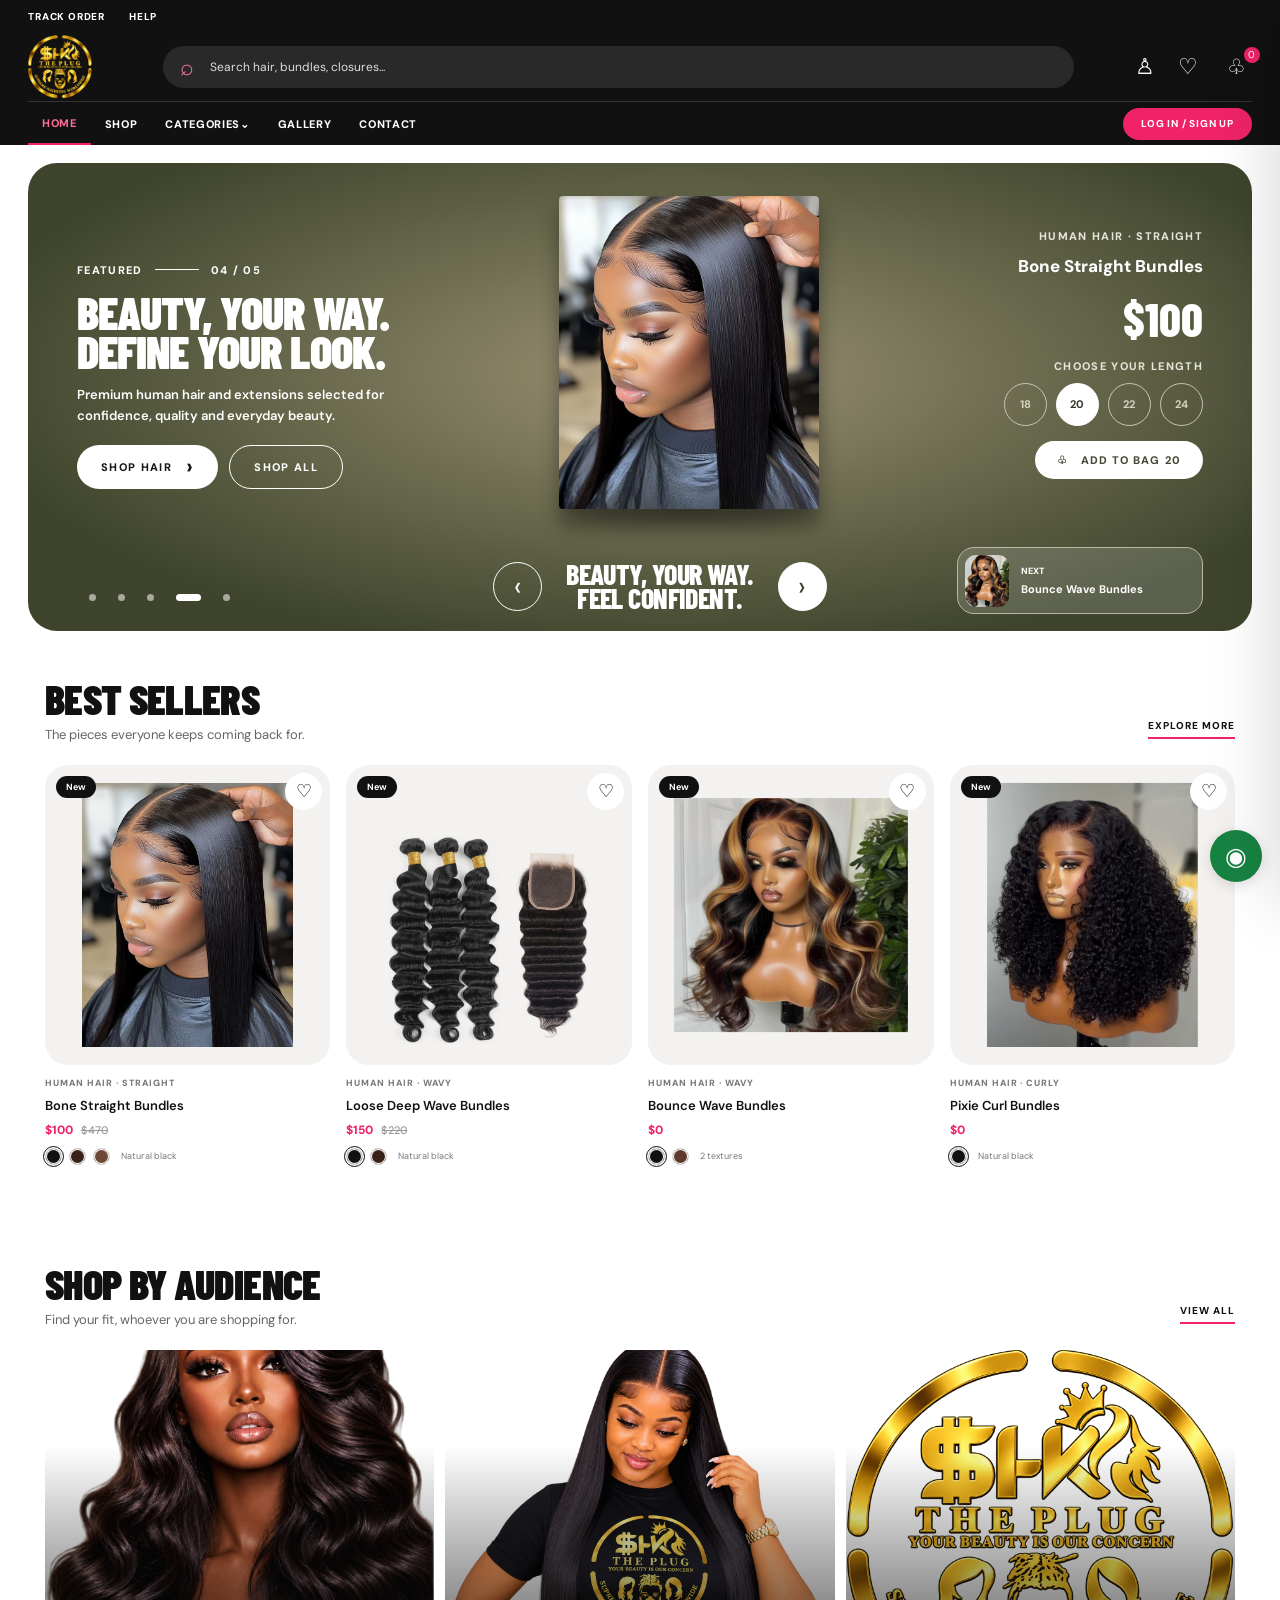
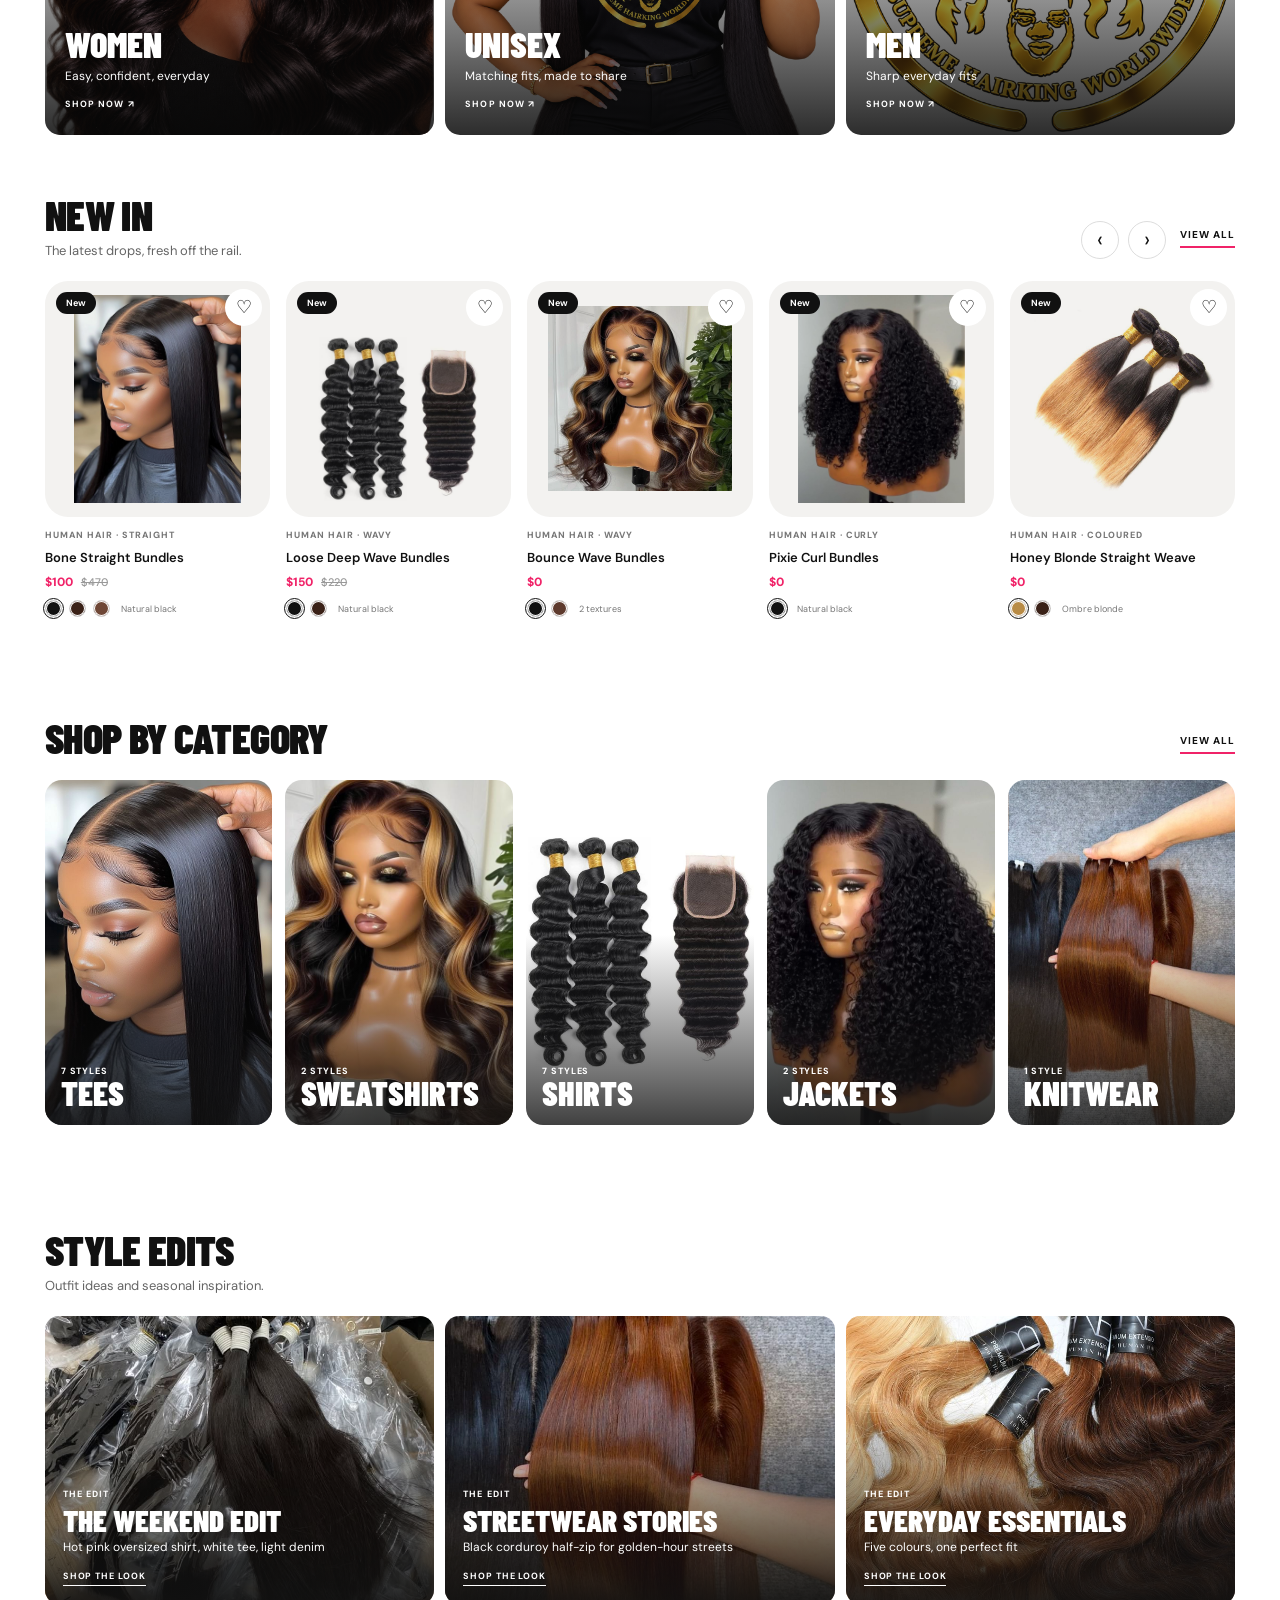
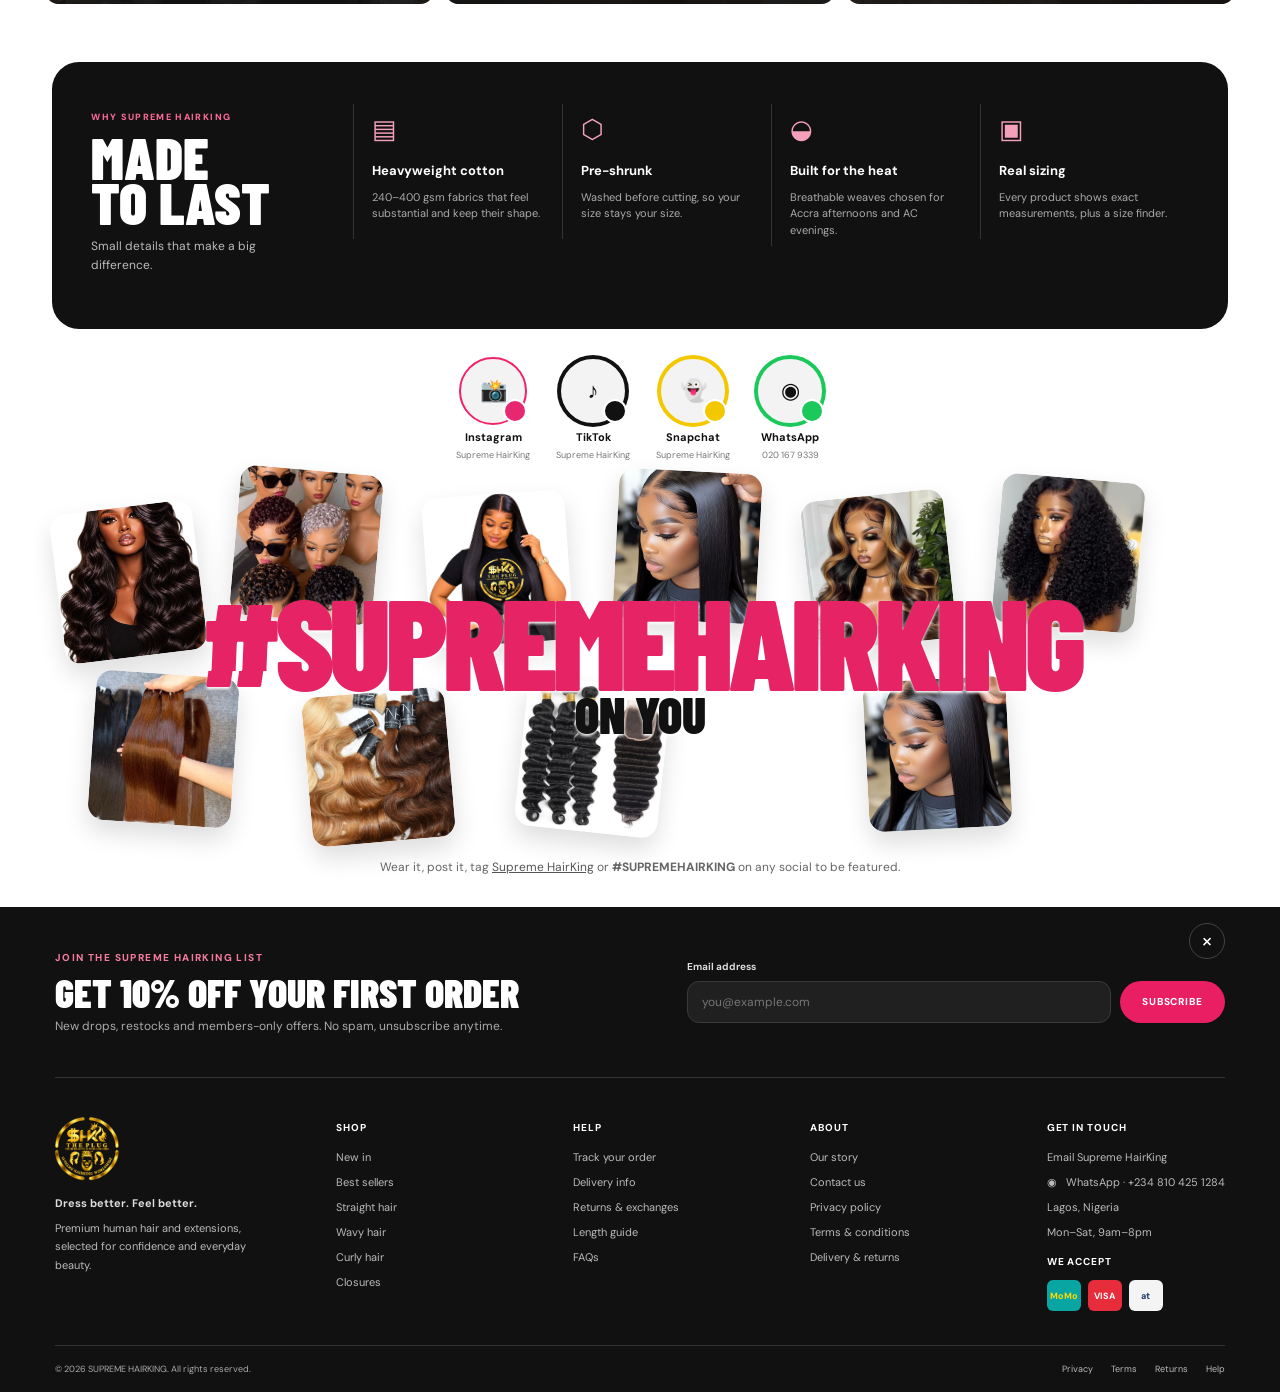
==== commit 5f8f98b5: "" made changes of commet"" ====
--- a/index.html
+++ b/index.html
@@ -358,7 +358,7 @@
             everyday beauty.
           </p>
           <div class="footer-social">
-            <a
+            <!-- <a
               href="https://www.instagram.com/thehmtrends/"
               aria-label="Instagram"
               >◎</a
@@ -368,7 +368,7 @@
               href="https://www.snapchat.com/add/hm.trends"
               aria-label="Snapchat"
               >♟</a
-            ><a href="https://wa.me/+234 810 425 1284" aria-label="WhatsApp">◉</a>
+            ><a href="https://wa.me/+234 810 425 1284" aria-label="WhatsApp">◉</a> -->
           </div>
         </div>
         <div class="footer-column">
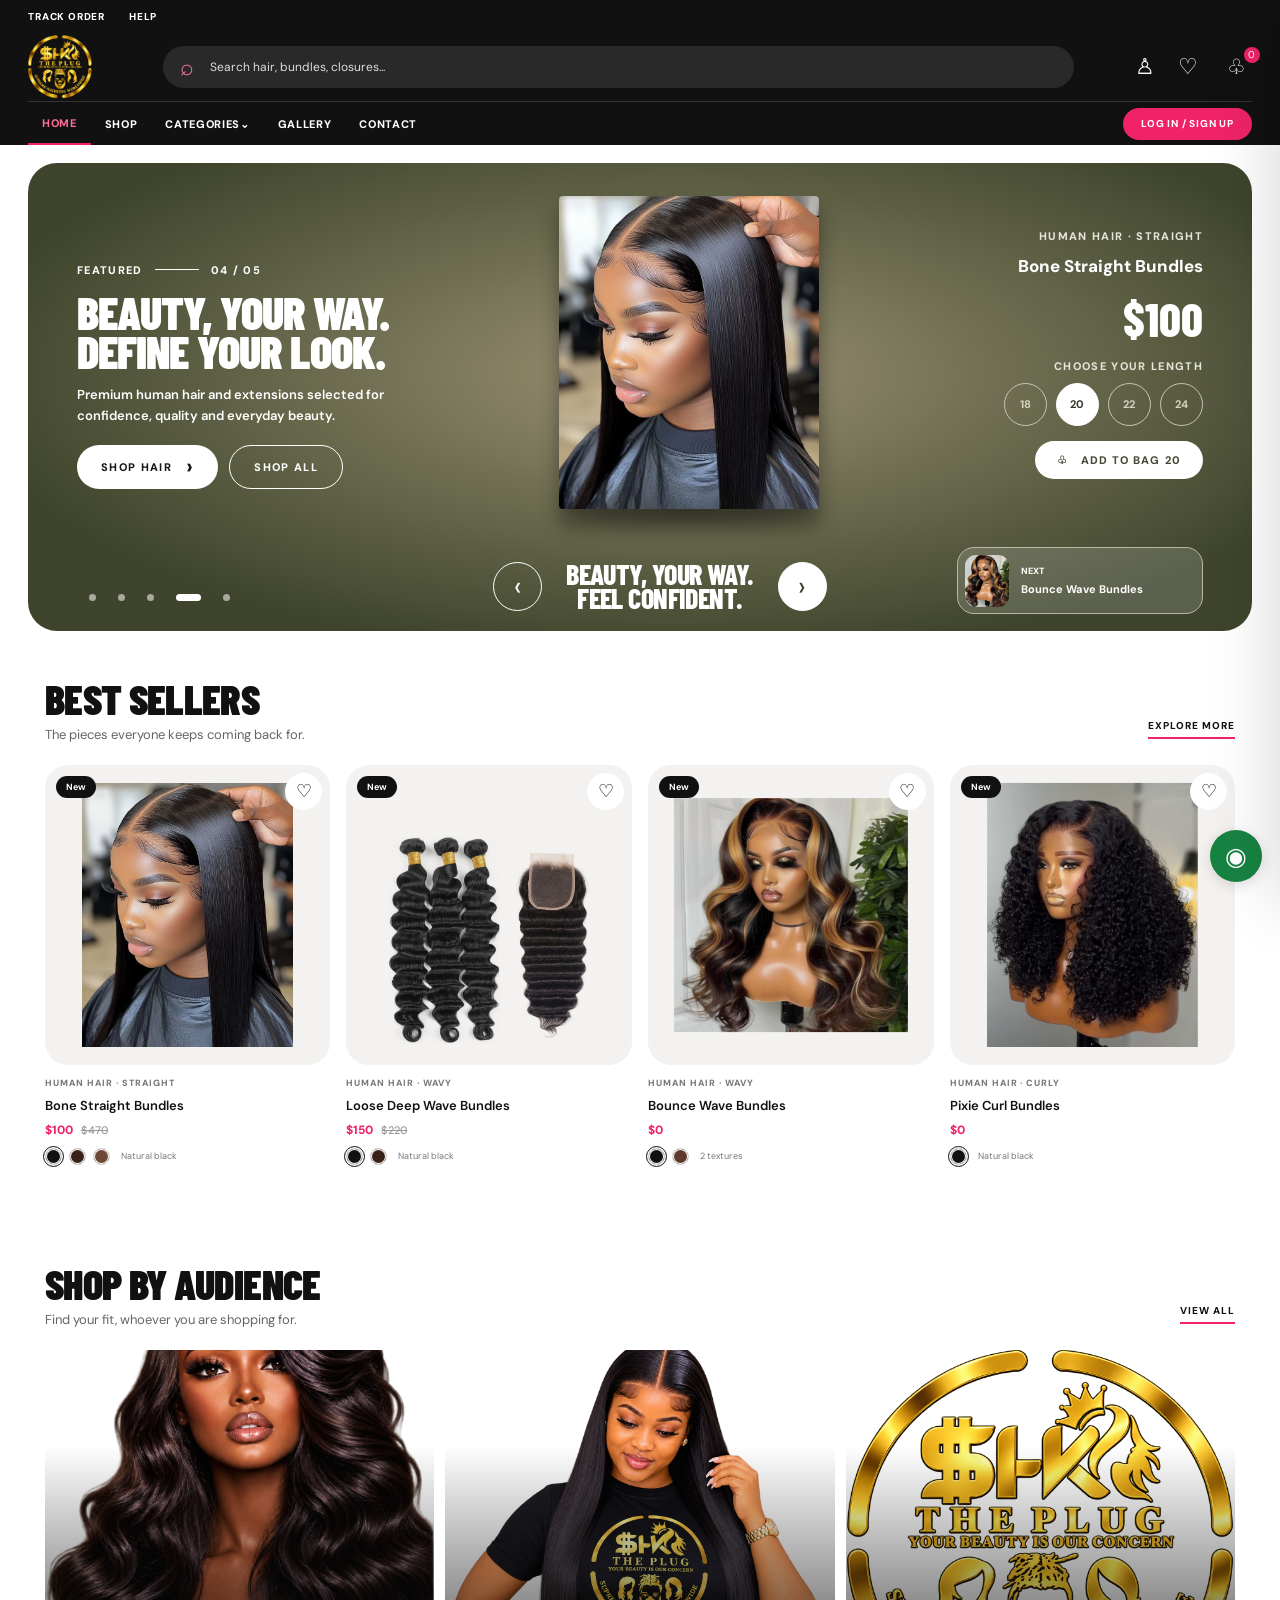
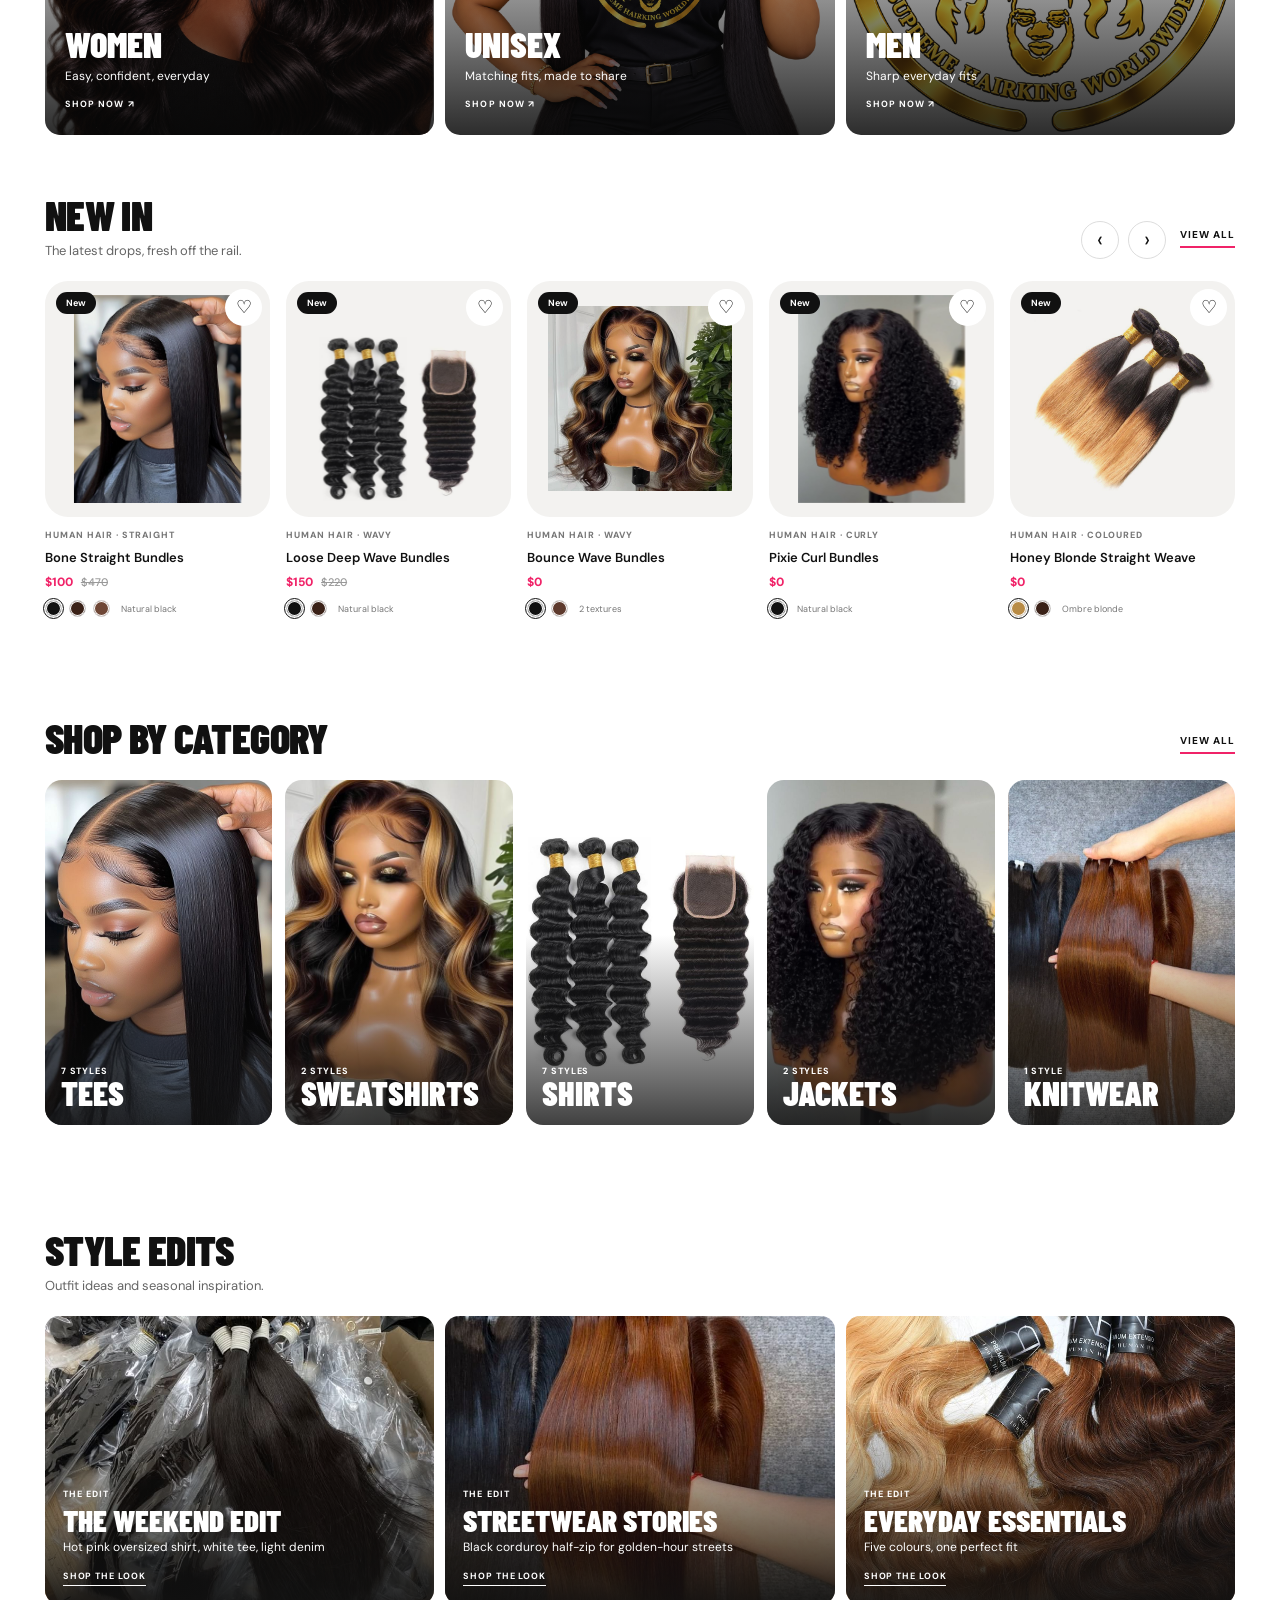
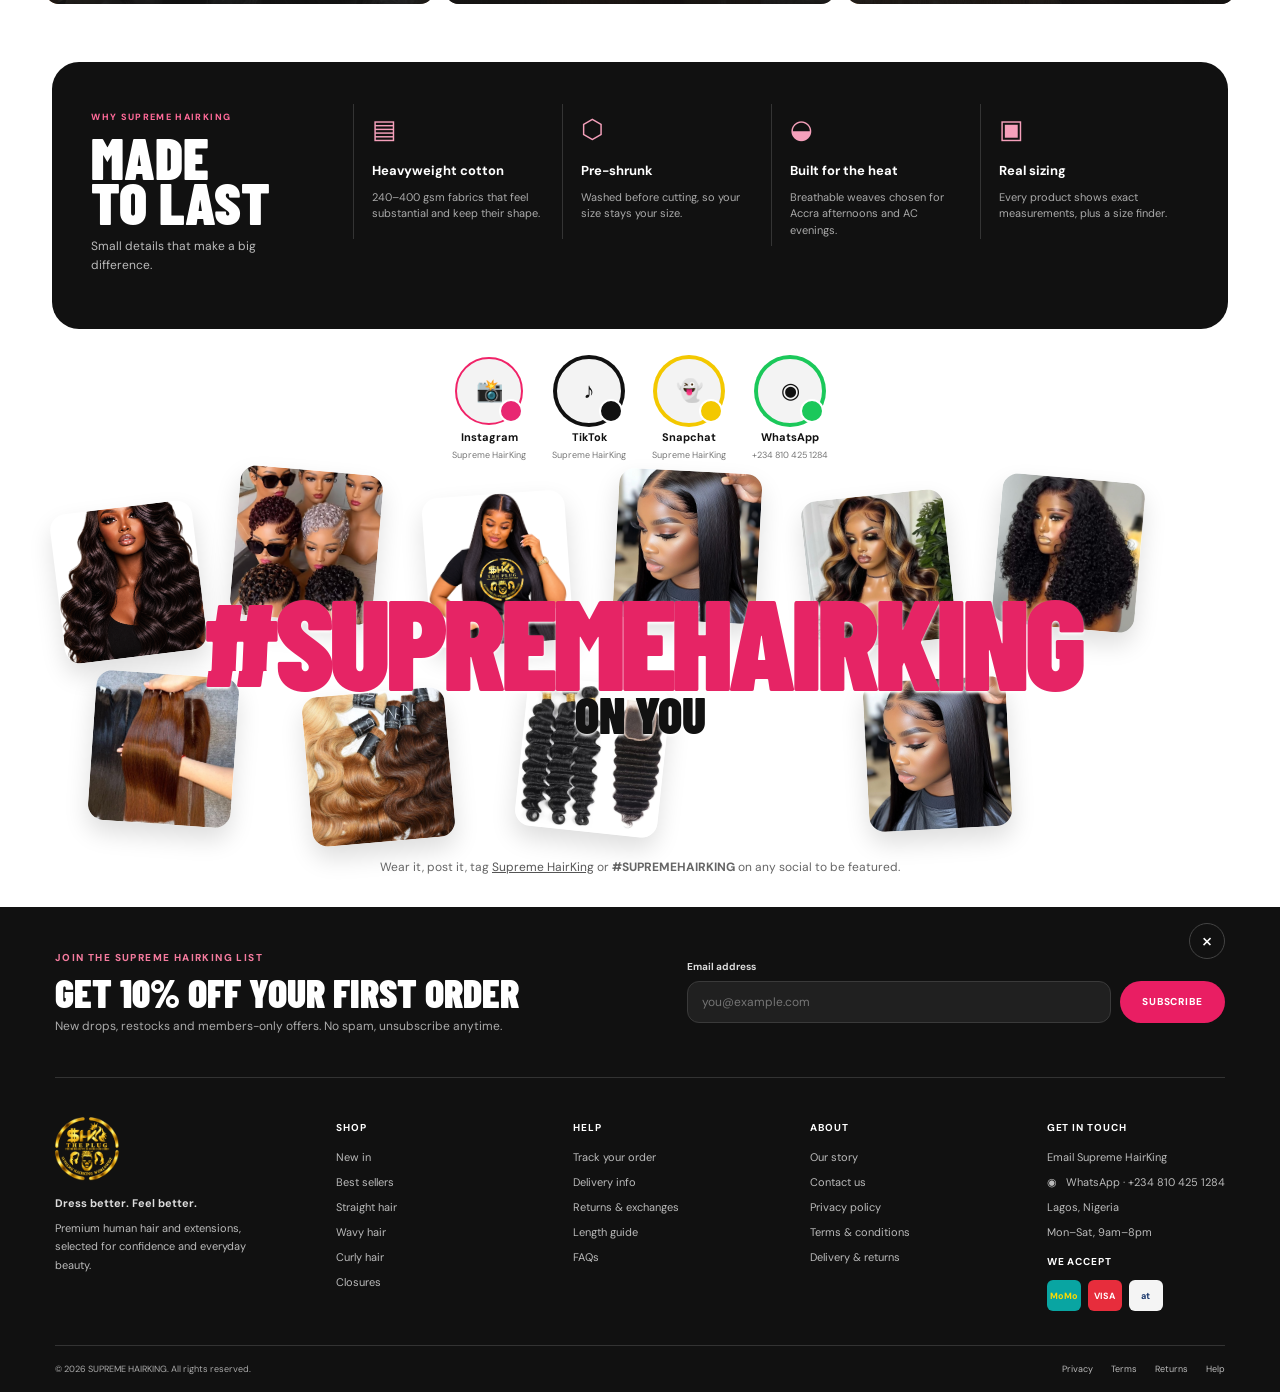
==== commit 9a72ef54: ""Updated My Code"" ====
--- a/index.html
+++ b/index.html
@@ -255,18 +255,18 @@
           </div>
         </div>
         <div class="social-links">
-          <a href="https://www.instagram.com/thehmtrends/"
+          <a href=""
             ><span class="social-avatar instagram">📸</span><b>Instagram</b
             ><small>Supreme HairKing</small></a
-          ><a href="https://www.tiktok.com/@thehmtrends"
+          ><a href=""
             ><span class="social-avatar tiktok">♪</span><b>TikTok</b
             ><small>Supreme HairKing</small></a
-          ><a href="https://www.snapchat.com/add/hm.trends"
+          ><a href=""
             ><span class="social-avatar snapchat">👻</span><b>Snapchat</b
             ><small>Supreme HairKing</small></a
-          ><a href="https://wa.me/233201679339"
+          ><a href="https://wa.me/+234 810 425 1284"
             ><span class="social-avatar whatsapp">◉</span><b>WhatsApp</b
-            ><small>020 167 9339</small></a
+            ><small>+234 810 425 1284</small></a
           >
         </div>
       </section>
@@ -320,7 +320,7 @@
         </div>
         <p>
           Wear it, post it, tag
-          <a href="https://www.instagram.com/thehmtrends/">Supreme HairKing</a> or
+          <a href="">Supreme HairKing</a> or
           <b>#SUPREMEHAIRKING</b> on any social to be featured.
         </p>
       </section>
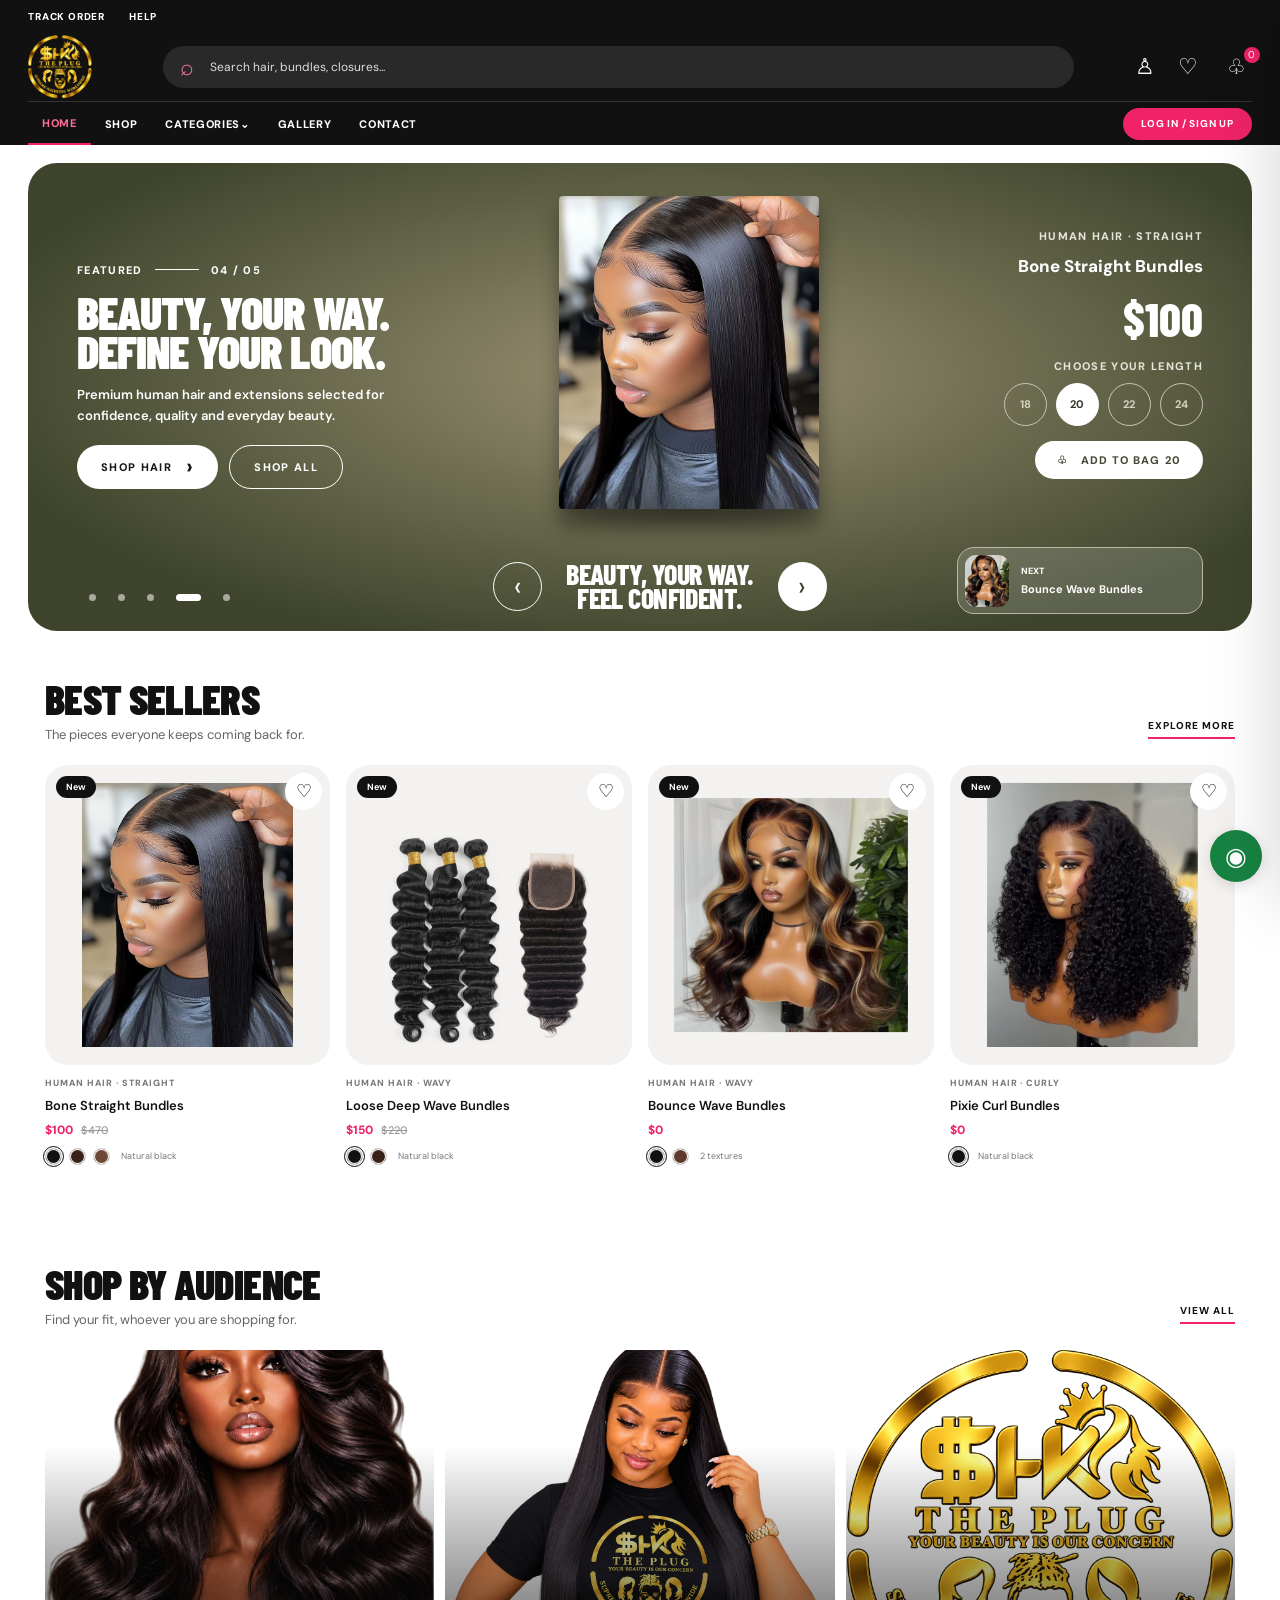
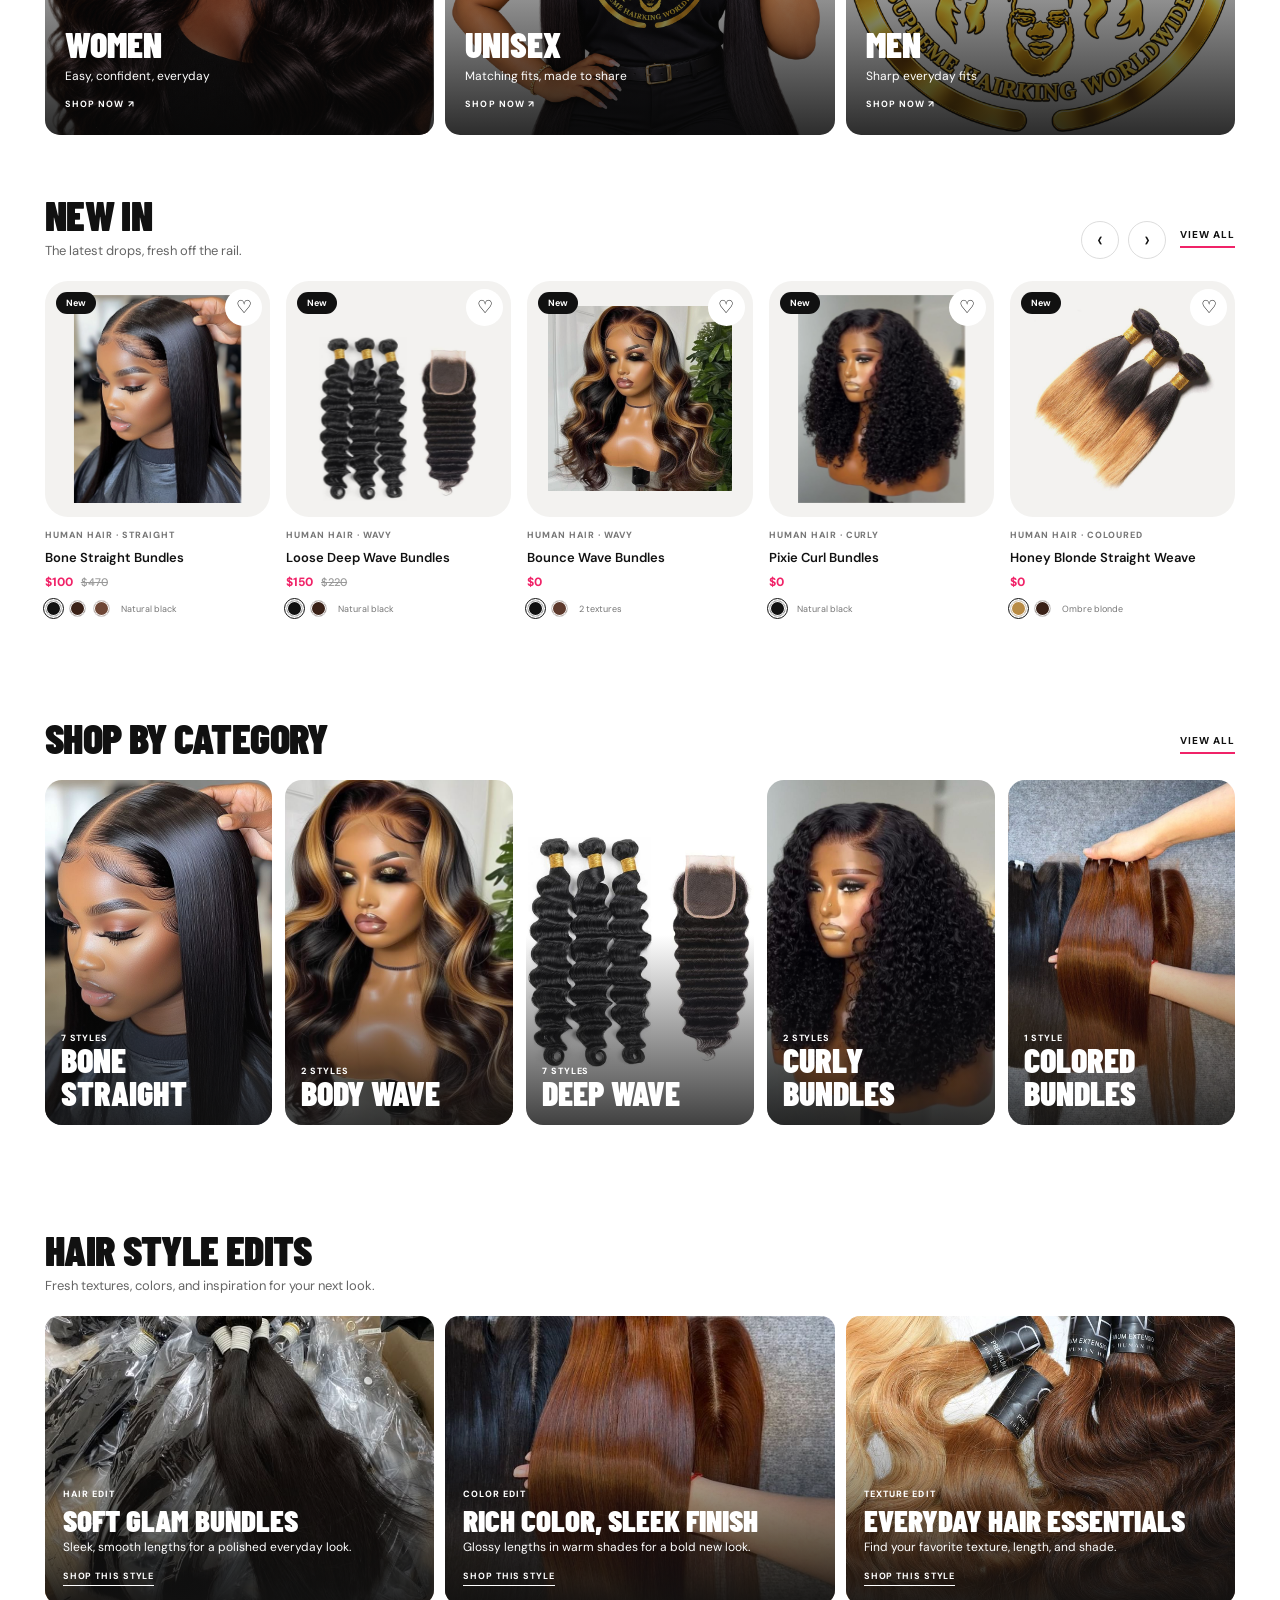
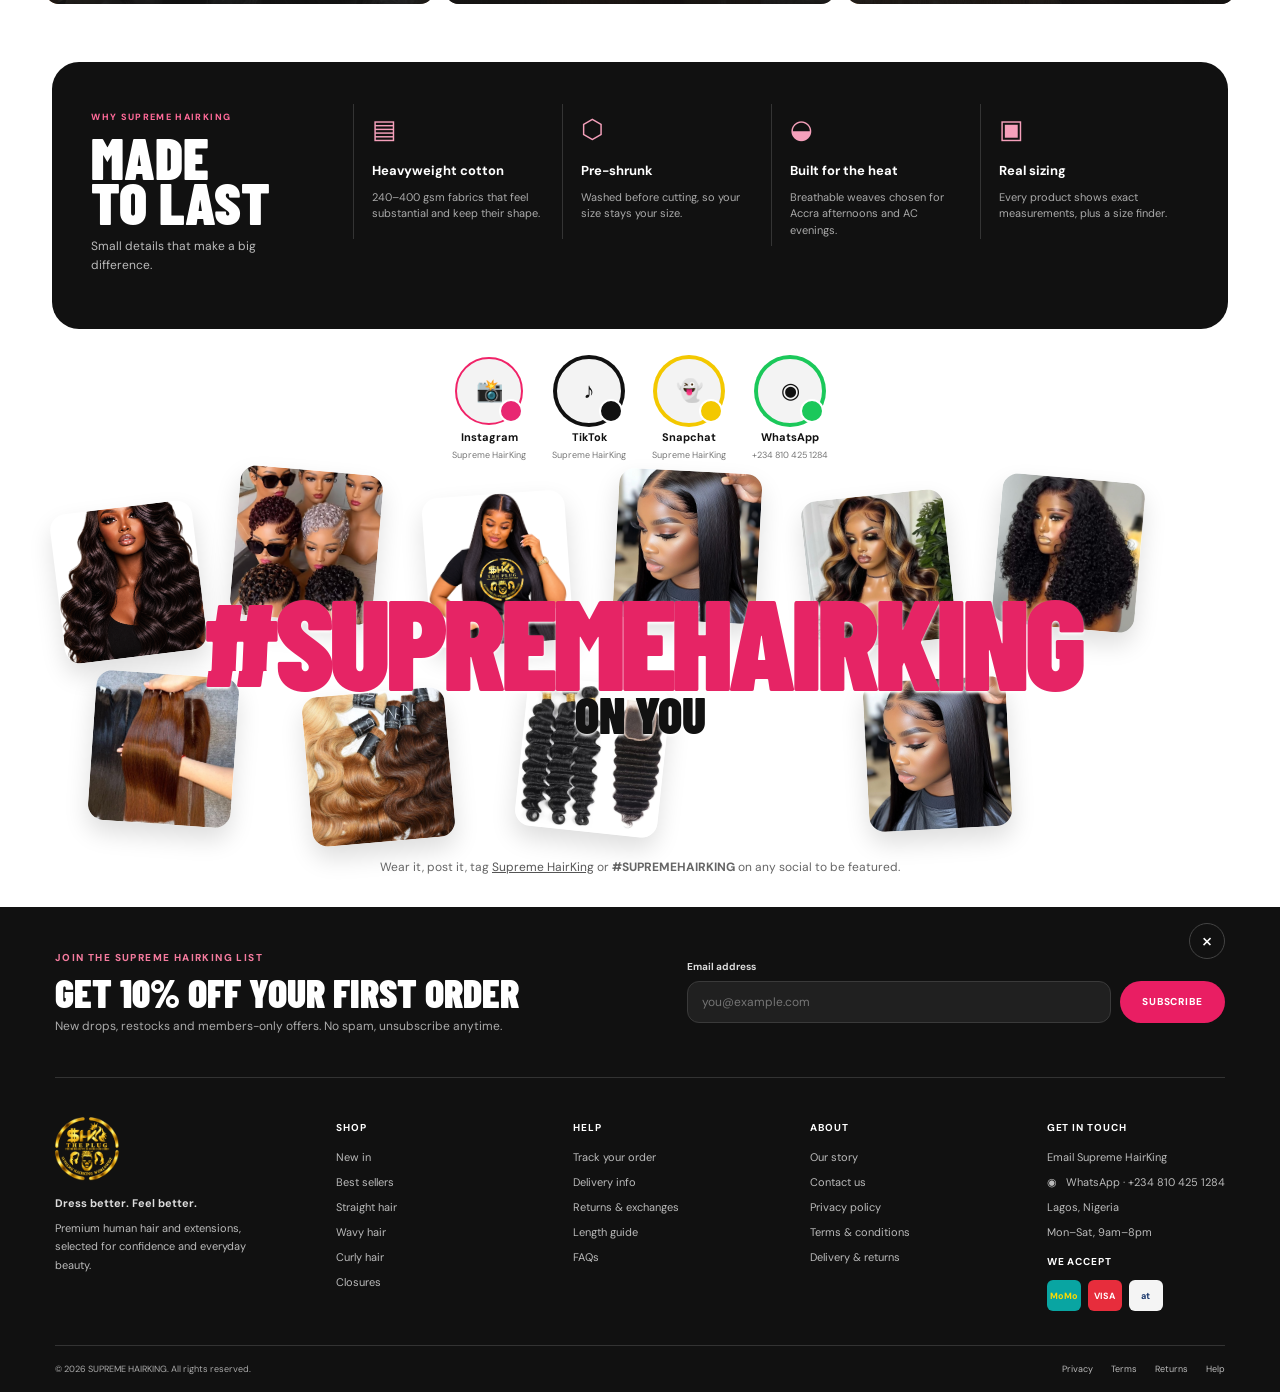
==== commit ba32e456: ""Updated Words"" ====
--- a/index.html
+++ b/index.html
@@ -157,7 +157,7 @@
             <button aria-label="Previous products">‹</button
             ><button aria-label="Next products">›</button
             ><a class="underlined" href="#best-sellers">VIEW ALL</a>
-          </div>
+            </div>
         </div>
         <div class="product-grid new-grid" id="new-grid"></div>
       </section>
@@ -170,19 +170,19 @@
         <div class="category-grid">
           <a class="category-card tees" href="#best-sellers"
             ><span>7 STYLES</span>
-            <h3>TEES</h3></a
+            <h3>BONE STRAIGHT</h3></a
           ><a class="category-card sweatshirts" href="#best-sellers"
             ><span>2 STYLES</span>
-            <h3>SWEATSHIRTS</h3></a
+            <h3>BODY WAVE</h3></a
           ><a class="category-card shirts" href="#best-sellers"
             ><span>7 STYLES</span>
-            <h3>SHIRTS</h3></a
+            <h3>DEEP WAVE</h3></a
           ><a class="category-card jackets" href="#best-sellers"
             ><span>2 STYLES</span>
-            <h3>JACKETS</h3></a
+            <h3>CURLY BUNDLES</h3></a
           ><a class="category-card knitwear" href="#best-sellers"
             ><span>1 STYLE</span>
-            <h3>KNITWEAR</h3></a
+            <h3>COLORED BUNDLES</h3></a
           >
         </div>
       </section>
@@ -190,33 +190,33 @@
       <section class="section style-edits" id="style-edits">
         <div class="section-heading">
           <div>
-            <h2>STYLE EDITS</h2>
-            <p>Outfit ideas and seasonal inspiration.</p>
+            <h2>HAIR STYLE EDITS</h2>
+            <p>Fresh textures, colors, and inspiration for your next look.</p>
           </div>
         </div>
         <div class="edit-grid">
           <a class="edit-card edit-weekend" href="#best-sellers"
             ><div>
-              <small>THE EDIT</small>
-              <h3>THE WEEKEND EDIT</h3>
-              <p>Hot pink oversized shirt, white tee, light denim</p>
-              <b>SHOP THE LOOK</b>
+              <small>HAIR EDIT</small>
+              <h3>SOFT GLAM BUNDLES</h3>
+              <p>Sleek, smooth lengths for a polished everyday look.</p>
+              <b>SHOP THIS STYLE</b>
             </div></a
           >
           <a class="edit-card edit-street" href="#best-sellers"
             ><div>
-              <small>THE EDIT</small>
-              <h3>STREETWEAR STORIES</h3>
-              <p>Black corduroy half-zip for golden-hour streets</p>
-              <b>SHOP THE LOOK</b>
+              <small>COLOR EDIT</small>
+              <h3>RICH COLOR, SLEEK FINISH</h3>
+              <p>Glossy lengths in warm shades for a bold new look.</p>
+              <b>SHOP THIS STYLE</b>
             </div></a
           >
           <a class="edit-card edit-essentials" href="#best-sellers"
             ><div>
-              <small>THE EDIT</small>
-              <h3>EVERYDAY ESSENTIALS</h3>
-              <p>Five colours, one perfect fit</p>
-              <b>SHOP THE LOOK</b>
+              <small>TEXTURE EDIT</small>
+              <h3>EVERYDAY HAIR ESSENTIALS</h3>
+              <p>Find your favorite texture, length, and shade.</p>
+              <b>SHOP THIS STYLE</b>
             </div></a
           >
         </div>
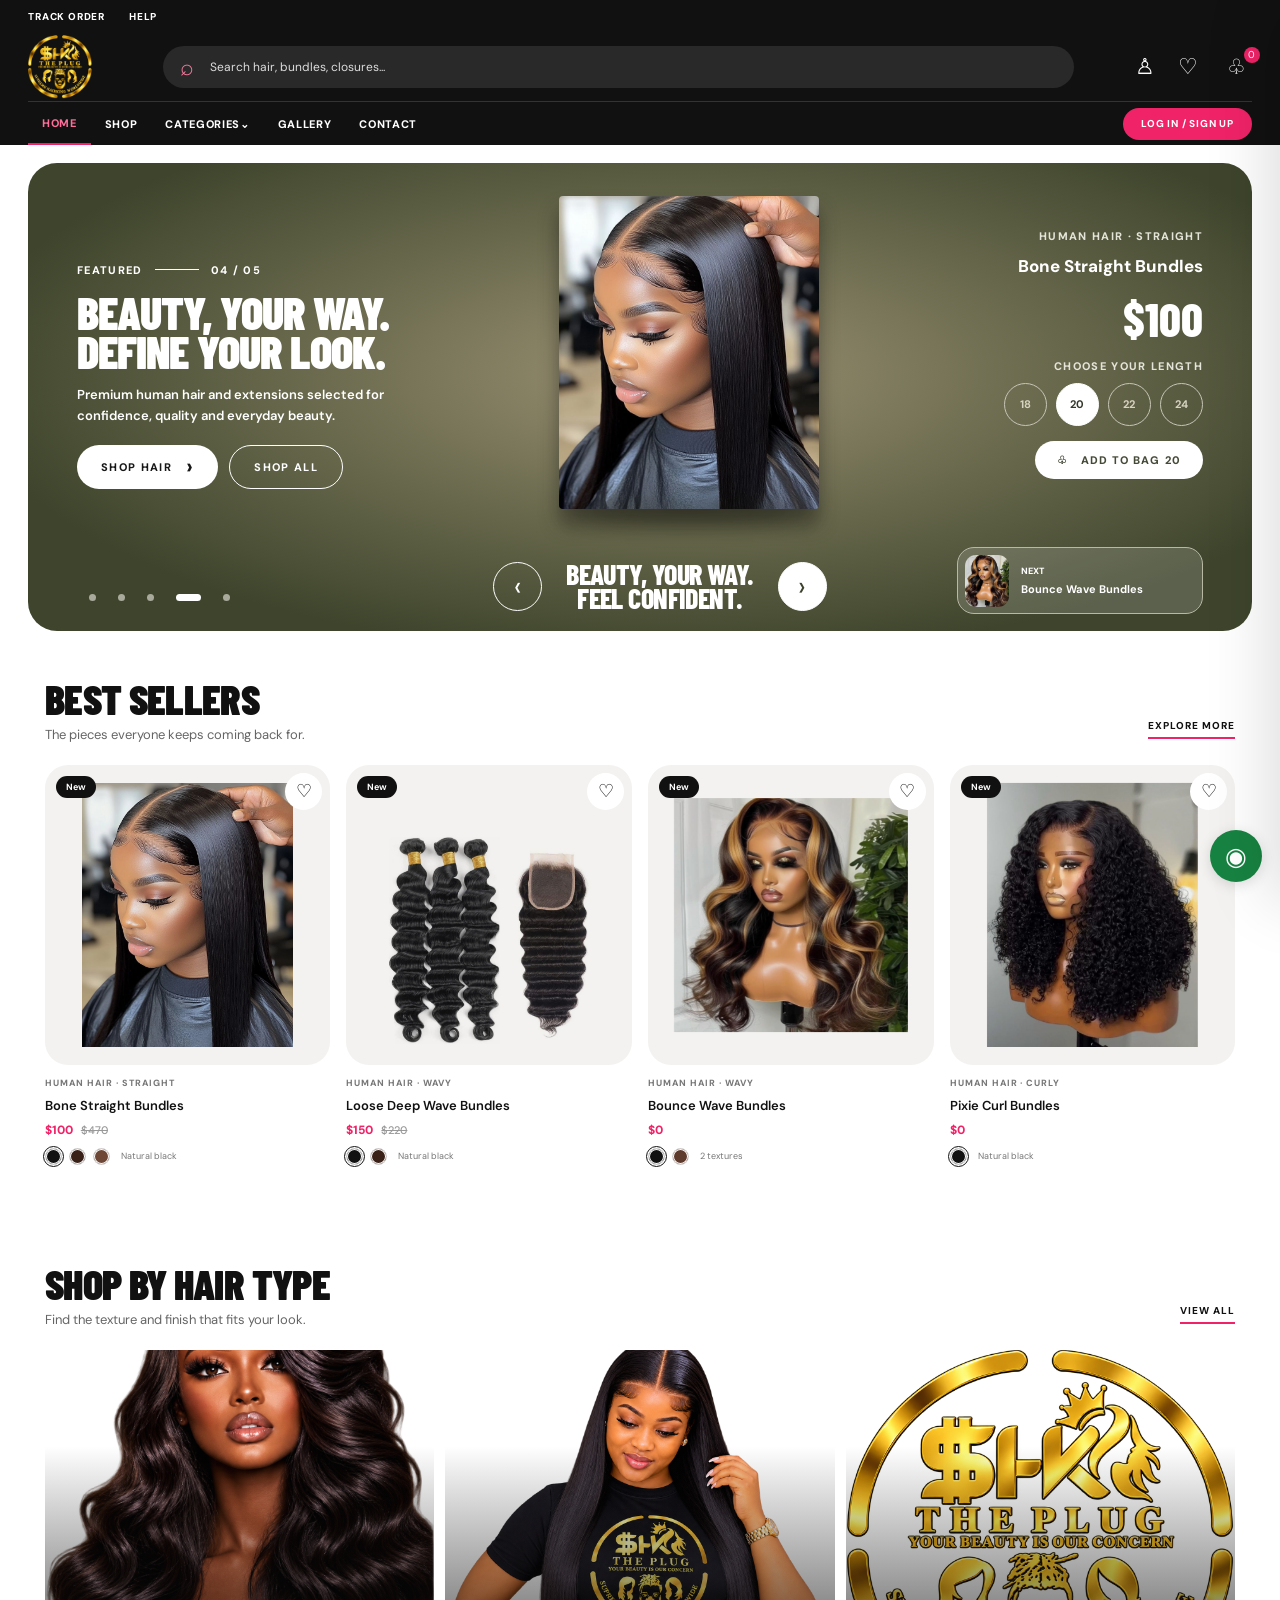
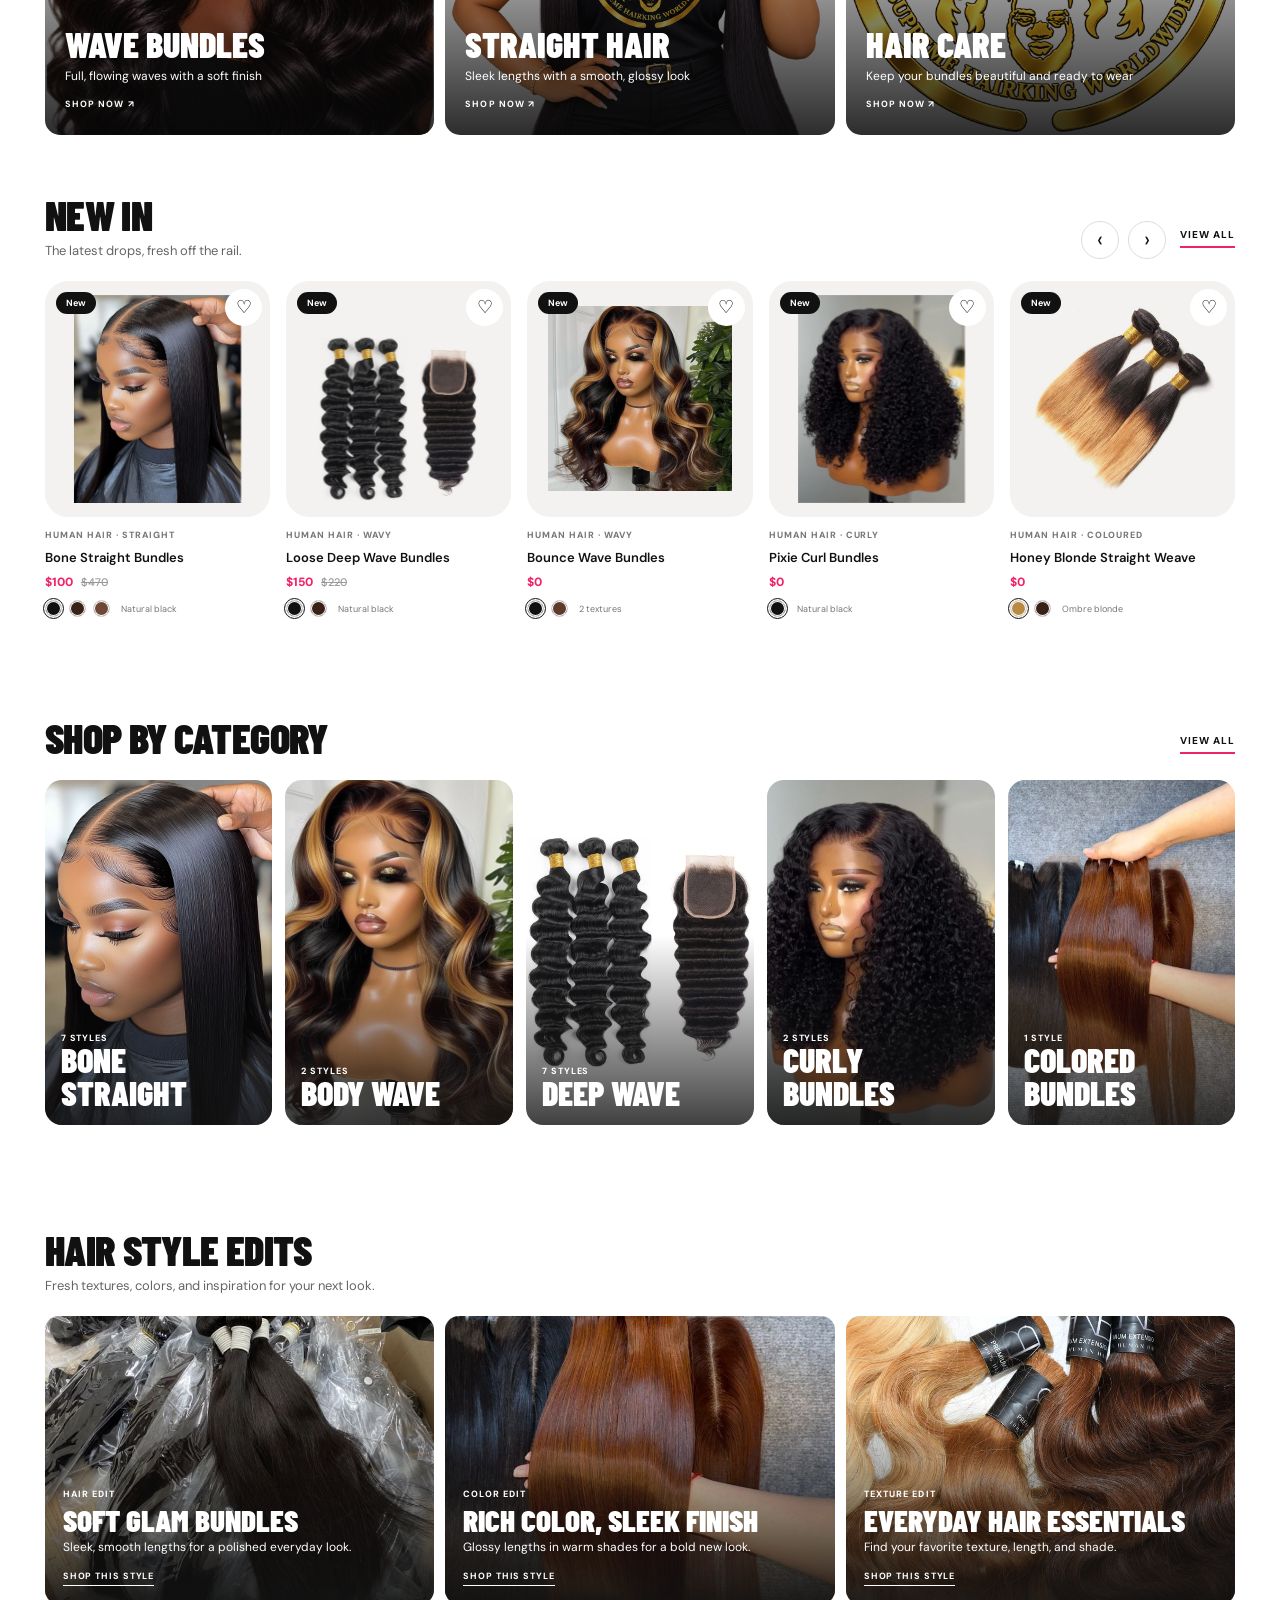
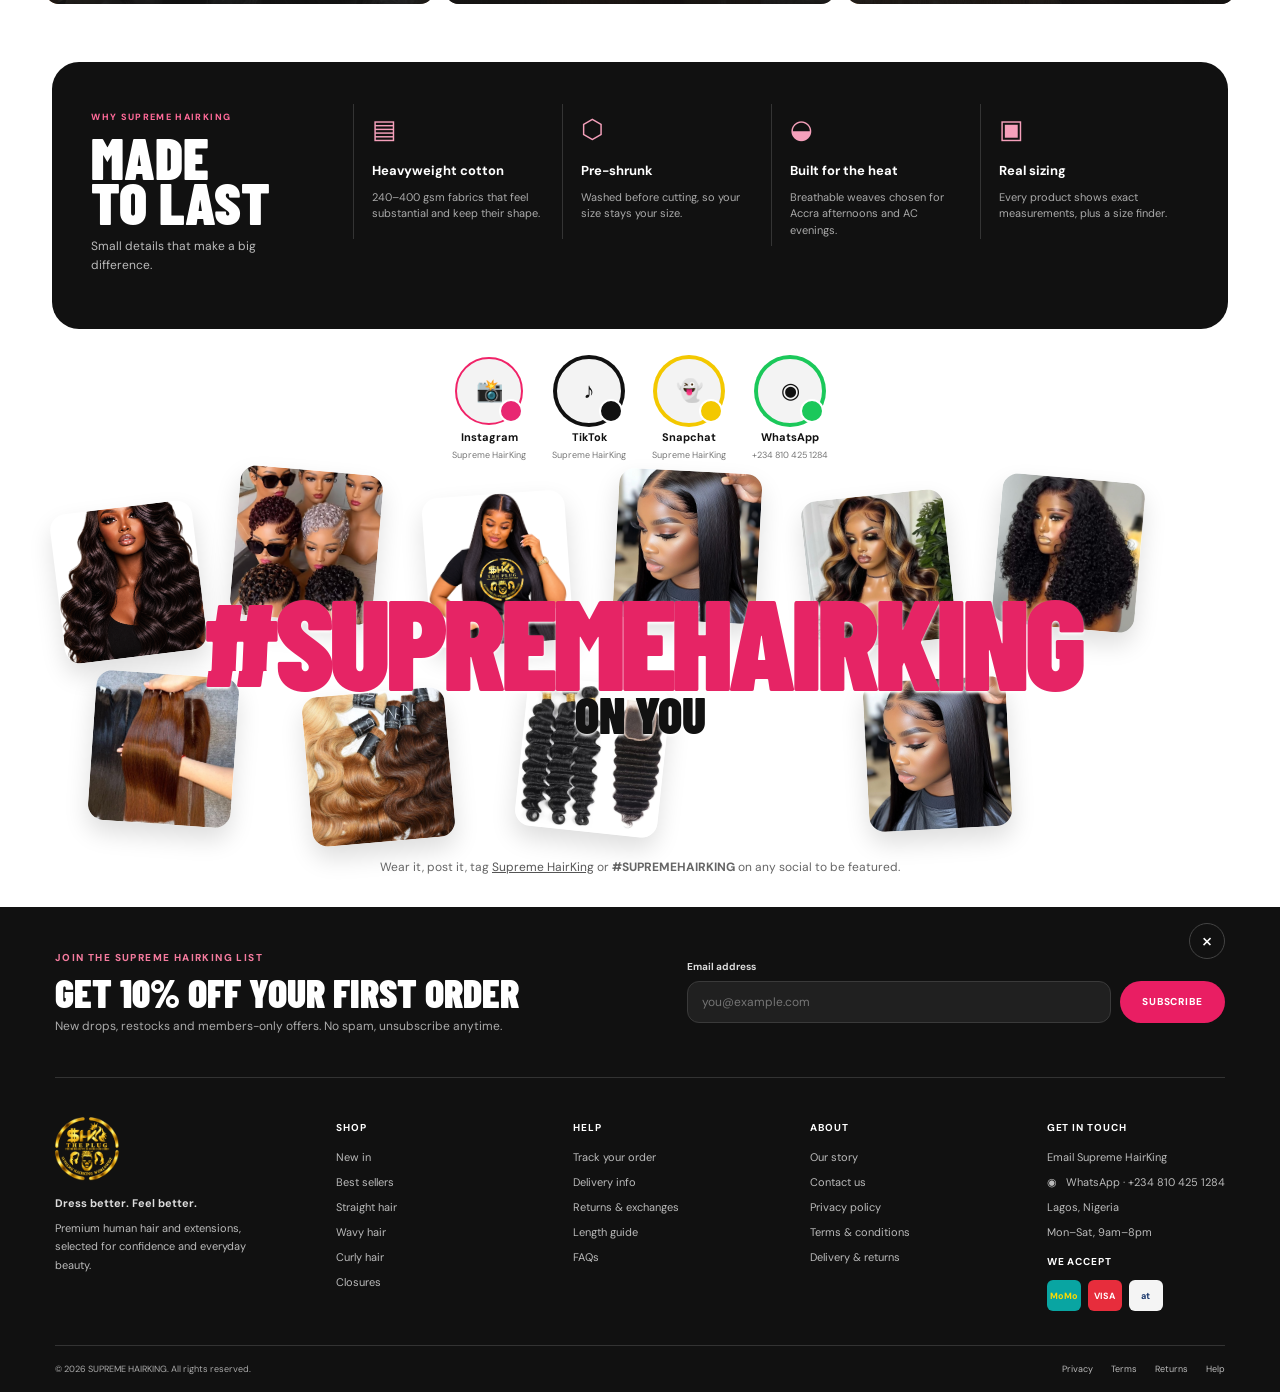
==== commit d575c395: ""Change My Words"" ====
--- a/index.html
+++ b/index.html
@@ -117,30 +117,30 @@
       <section class="section audience-section" id="audience">
         <div class="section-heading">
           <div>
-            <h2>SHOP BY AUDIENCE</h2>
-            <p>Find your fit, whoever you are shopping for.</p>
+            <h2>SHOP BY HAIR TYPE</h2>
+            <p>Find the texture and finish that fits your look.</p>
           </div>
           <a class="underlined" href="#categories">VIEW ALL</a>
         </div>
         <div class="audience-grid">
           <a class="audience-card women" href="#best-sellers"
             ><div>
-              <h3>WOMEN</h3>
-              <p>Easy, confident, everyday</p>
+              <h3>WAVE BUNDLES</h3>
+              <p>Full, flowing waves with a soft finish</p>
               <b>SHOP NOW ↗</b>
             </div></a
           >
           <a class="audience-card unisex" href="#best-sellers"
             ><div>
-              <h3>UNISEX</h3>
-              <p>Matching fits, made to share</p>
+              <h3>STRAIGHT HAIR</h3>
+              <p>Sleek lengths with a smooth, glossy look</p>
               <b>SHOP NOW ↗</b>
             </div></a
           >
           <a class="audience-card men" href="#best-sellers"
             ><div>
-              <h3>MEN</h3>
-              <p>Sharp everyday fits</p>
+              <h3>HAIR CARE</h3>
+              <p>Keep your bundles beautiful and ready to wear</p>
               <b>SHOP NOW ↗</b>
             </div></a
           >
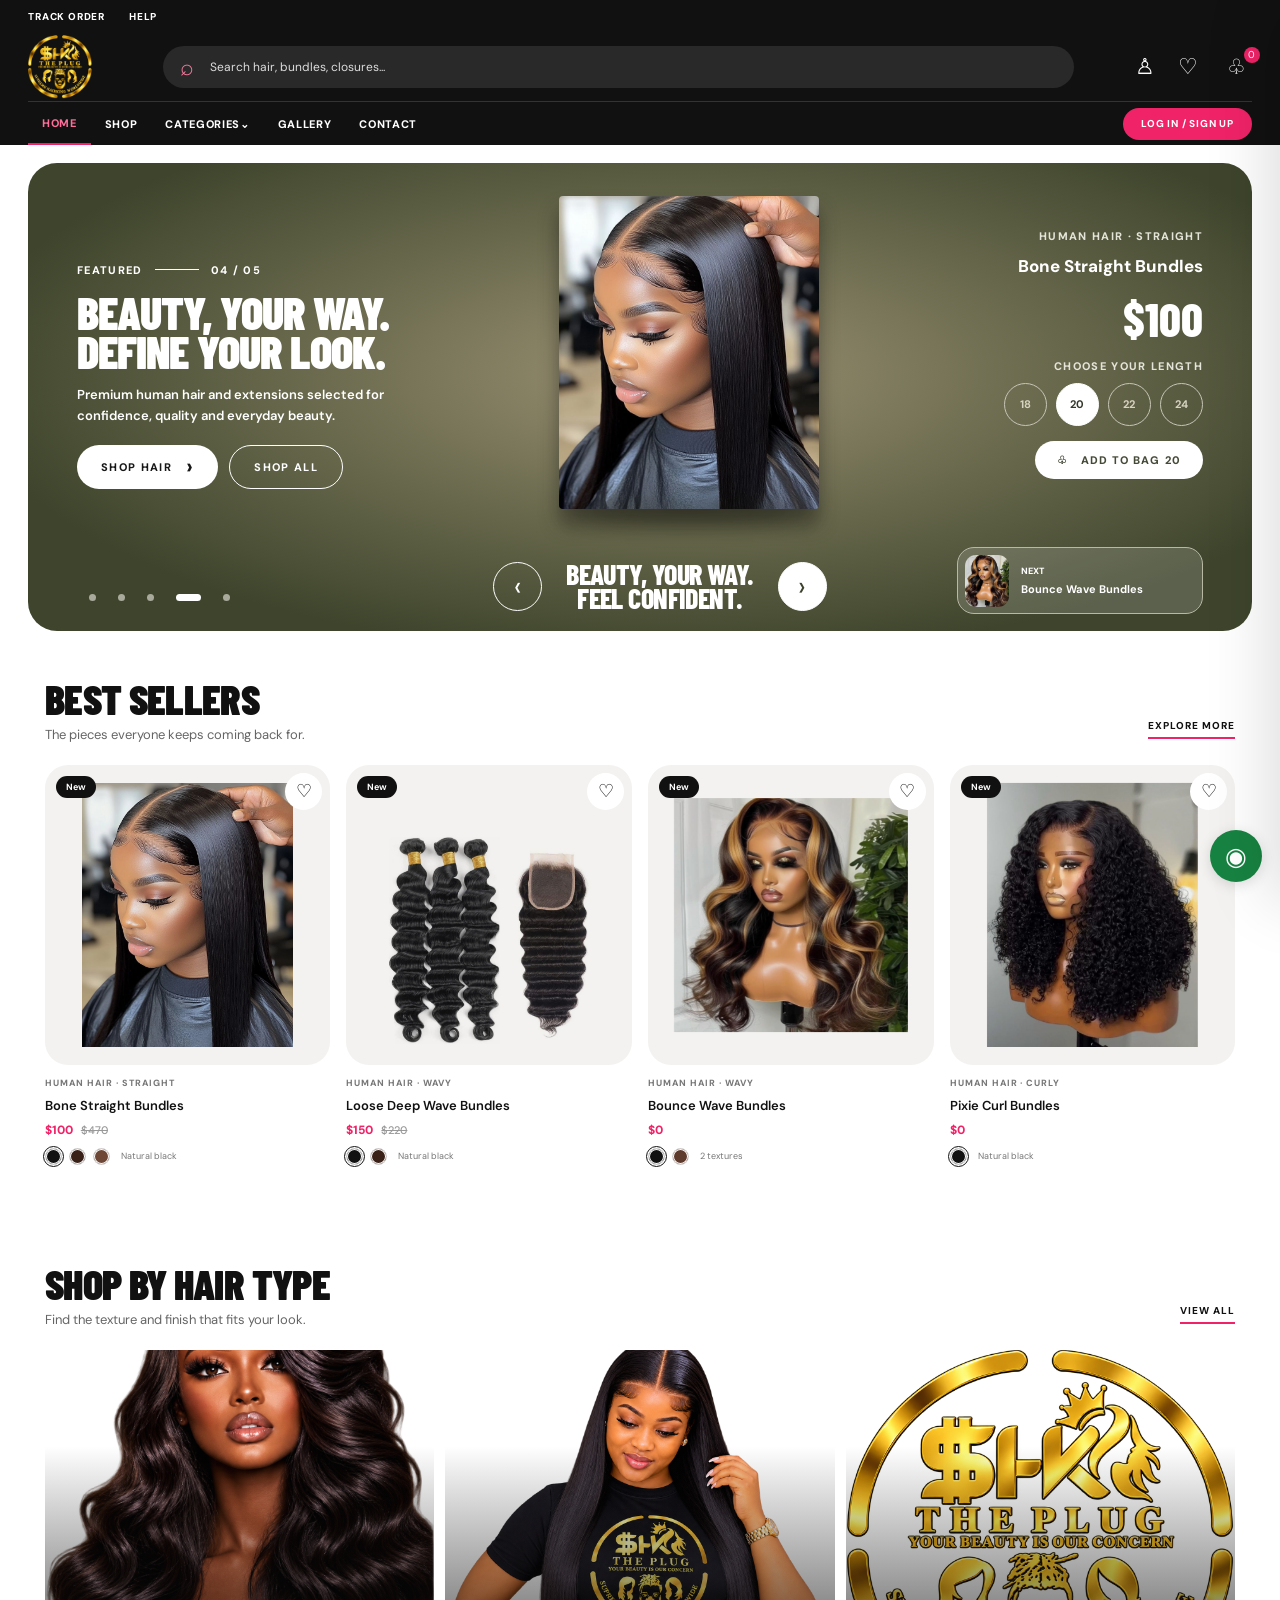
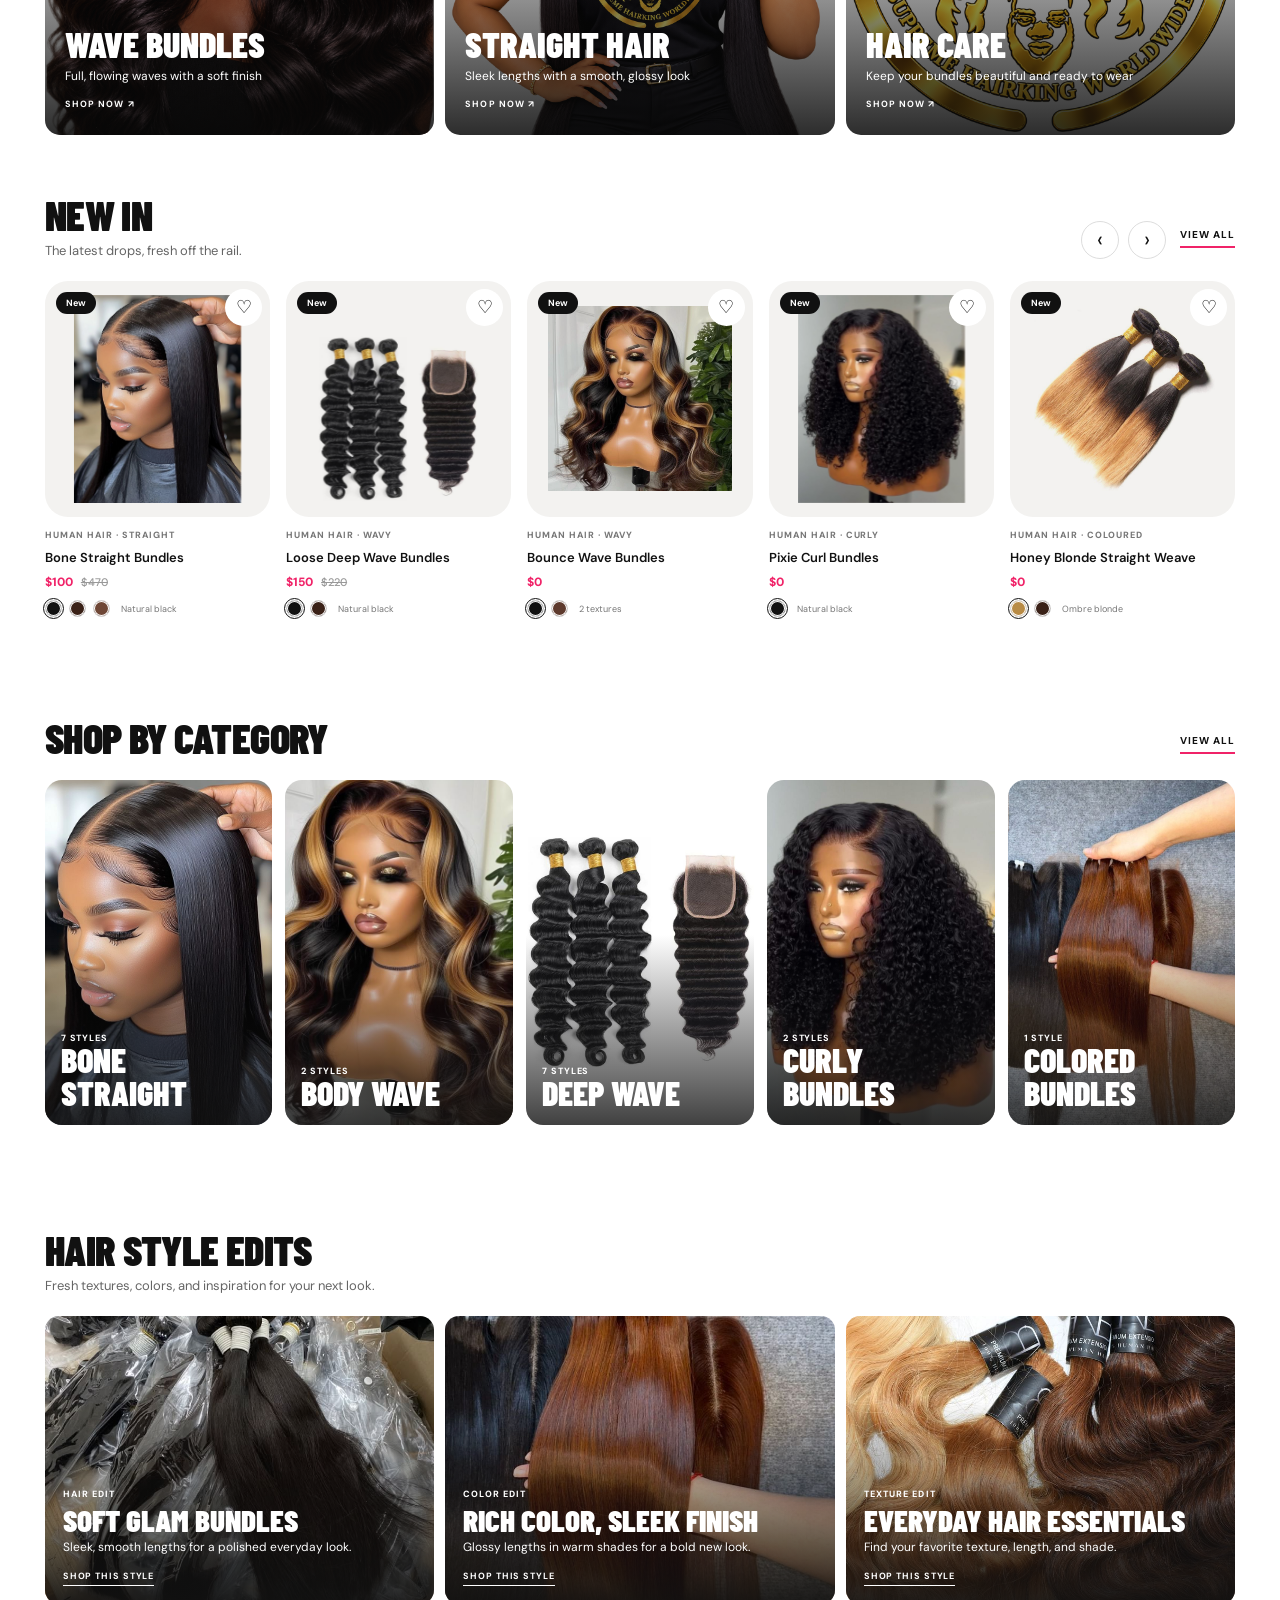
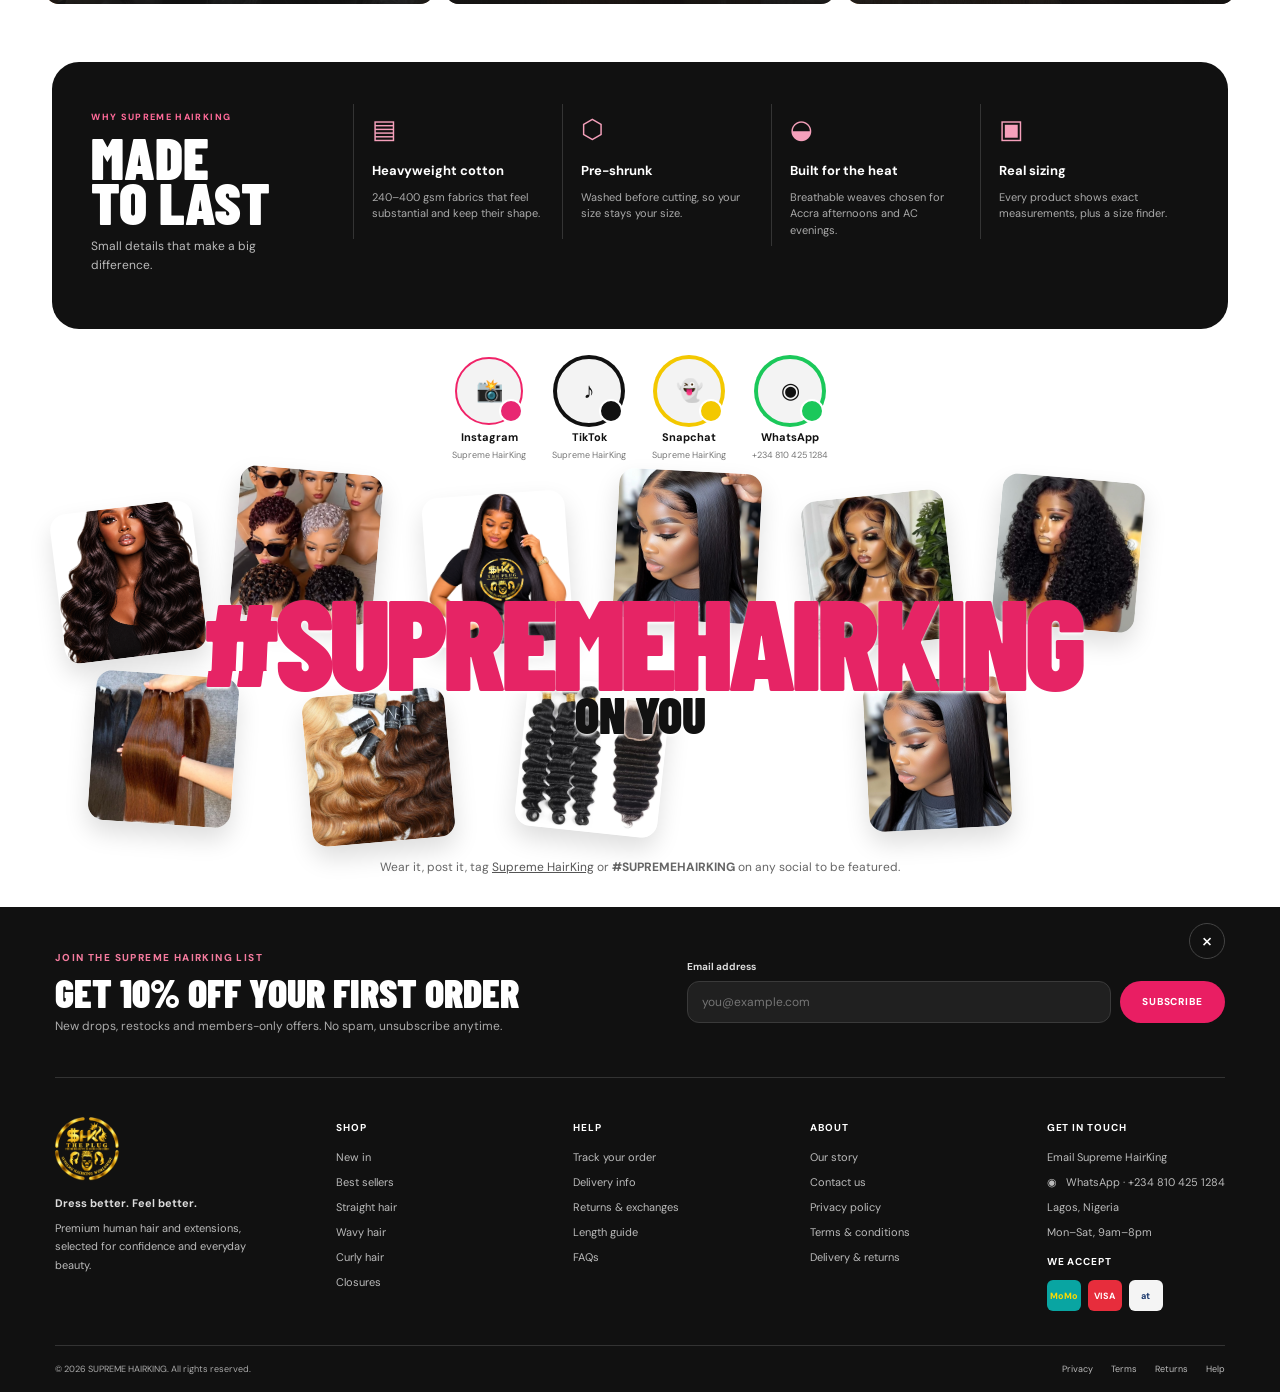
==== commit 881da81f: ""favicon Added"" ====
--- a/index.html
+++ b/index.html
@@ -5,6 +5,7 @@
     <meta name="viewport" content="width=device-width, initial-scale=1" />
     <meta name="theme-color" content="#111111" />
     <title>Supreme HairKing — Wear Confidence</title>
+    <link rel="icon" type="image/png" href="images/logo.png" />
     <link rel="preconnect" href="https://fonts.googleapis.com" />
     <link rel="preconnect" href="https://fonts.gstatic.com" crossorigin />
     <link
--- a/styles.css
+++ b/styles.css
@@ -1201,6 +1201,63 @@
   .product-grid { gap: 16px 8px; }
   .product-card h3 { line-height: 1.35; }
 }
+
+@media (min-width: 651px) and (max-width: 800px) {
+  .hero {
+    height: 490px;
+  }
+  .hero-copy {
+    left: 4%;
+    top: 24%;
+    width: 32%;
+  }
+  .hero h1 {
+    font-size: clamp(30px, 4.5vw, 35px);
+    line-height: .9;
+  }
+  .hero-copy > p:not(.eyebrow) {
+    font-size: 11px;
+    line-height: 1.45;
+  }
+  .hero-buttons {
+    gap: 7px;
+    flex-wrap: wrap;
+  }
+  .hero-buttons .button {
+    padding: 10px 13px;
+    font-size: 9px;
+  }
+  .hero-product {
+    left: 36%;
+    top: 9%;
+    width: 28%;
+    height: 70%;
+  }
+  .hero-product img {
+    width: 90%;
+    border-radius: 15px;
+  }
+  .hero-detail {
+    right: 3%;
+    top: 14%;
+    width: 195px;
+    gap: 8px;
+  }
+  .hero-detail > strong {
+    font-size: 42px;
+  }
+  .sizes { gap: 6px; }
+  .sizes button { width: 38px; height: 38px; }
+  .add-size { padding: 10px 15px; font-size: 9px; }
+  .hero-controls {
+    left: 41%;
+    bottom: 14px;
+    gap: 10px;
+  }
+  .hero-controls button { width: 38px; height: 38px; }
+  .hero-controls strong { font-size: 21px; }
+  .next-product { display: none; }
+}
 @media (prefers-reduced-motion: reduce) {
   *,
   *:before,
